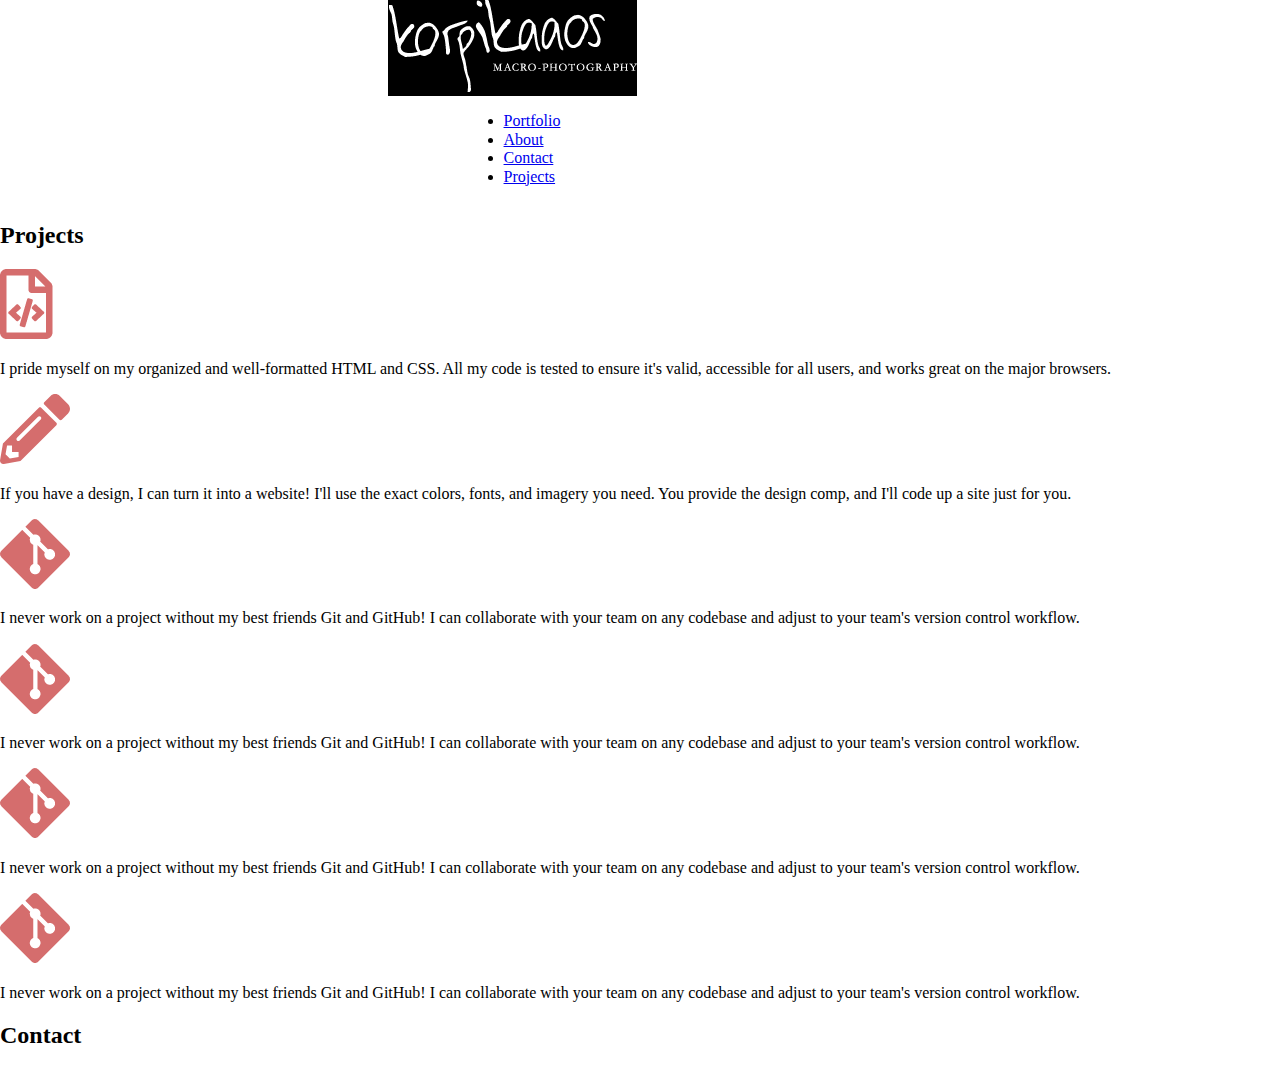
==== index.html @ b65f8bca "Prepared basic HTML, emptied CSS, Project ready to go" ====
<!DOCTYPE html>
<html lang="en">

<head>
    <meta charset="UTF-8">
    <title>Korpikaaos | Graphic Design</title>
    <link rel="stylesheet" href="css/normalize.css">
    <link rel="stylesheet" href="css/main.css">
    <link rel="preconnect" href="https://fonts.googleapis.com">
    <link rel="preconnect" href="https://fonts.gstatic.com" crossorigin>
    <link
        href="https://fonts.googleapis.com/css2?family=Lora:wght@400;600;700&family=Source+Sans+Pro:wght@400;600;700&display=swap"
        rel="stylesheet">
</head>

<body>
    <header>
        <div class="logo-wrapper">
            <a href="#"><img src="img/korpikaaos-logo.png" alt="Korpikaaos Logo"></a>
        </div>
        <div class="nav-wrapper">
            <nav>
                <ul>
                    <li><a href="#">Portfolio</a></li>
                    <li><a href="about">About</a></li>
                    <li><a href="contact">Contact</a></li>
                    <li><a href="projects/index.html">Projects</a></li>
                </ul>
            </nav>
        </div>
    </header>
    <main>
        <section class="section">
            <div class="container">
                <h2>Projects</h2>
                <div class="column">
                    <img src="img/html-icon.png" alt="html icon">
                    <p>I pride myself on my organized and well-formatted HTML and CSS. All my
                        code is tested to ensure it's valid, accessible for all users, and works great
                        on the major browsers.</p>
                </div>
                <div class="column">
                    <img src="img/pencil-icon.png" alt="pencil icon">
                    <p>If you have a design, I can turn it into a website! I'll use the exact colors,
                        fonts, and imagery you need. You provide the design comp, and I'll code up
                        a site just for you.</p>
                </div>
                <div class="column">
                    <img src="img/git-icon.png" alt="git icon">
                    <p>I never work on a project without my best friends Git and GitHub! I can
                        collaborate with your team on any codebase and adjust to your team's
                        version control workflow.</p>
                </div>
                <div class="column">
                    <img src="img/git-icon.png" alt="git icon">
                    <p>I never work on a project without my best friends Git and GitHub! I can
                        collaborate with your team on any codebase and adjust to your team's
                        version control workflow.</p>
                </div>
                <div class="column">
                    <img src="img/git-icon.png" alt="git icon">
                    <p>I never work on a project without my best friends Git and GitHub! I can
                        collaborate with your team on any codebase and adjust to your team's
                        version control workflow.</p>
                </div>
                <div class="column">
                    <img src="img/git-icon.png" alt="git icon">
                    <p>I never work on a project without my best friends Git and GitHub! I can
                        collaborate with your team on any codebase and adjust to your team's
                        version control workflow.</p>
                </div>


            </div>
        </section>

    </main>
    <footer id="contact">
        <div class="content-wrapper">

            <div class="contact-info">
                <h2>Contact</h2>
            </div>
        </div>
    </footer>
</body>

</html>
---- css/main.css ----
header {
    display: flex;
    flex-direction: column;
    justify-content: center;
    align-items: center;
    width: 80%;
}

.logo-wrapper {
    background-color: black;
}
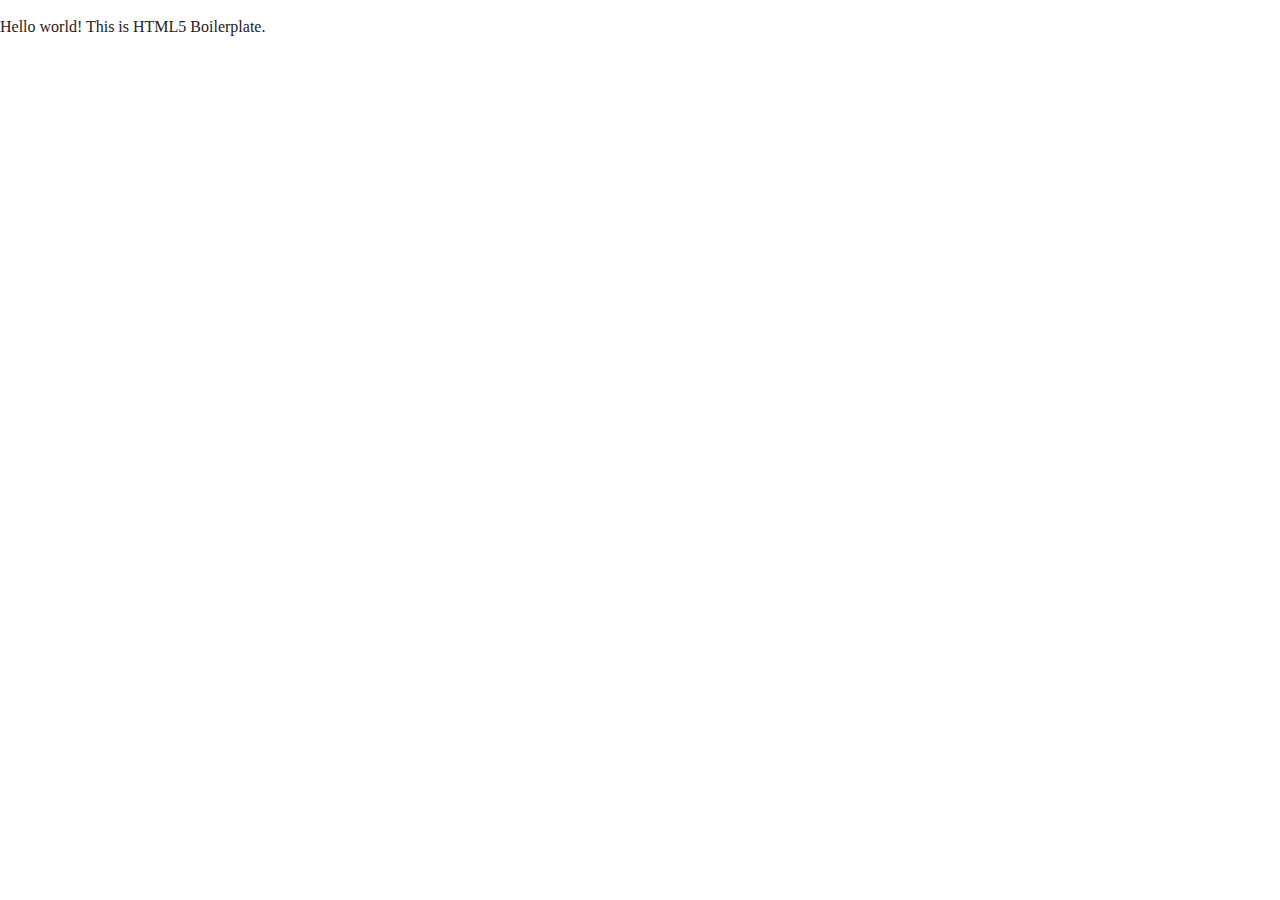
==== commit d8d89507: "Newstart" ====
--- a/index.html
+++ b/index.html
@@ -1,88 +1,41 @@
-<!DOCTYPE html>
-<html lang="en">
+<!doctype html>
+<html class="no-js" lang="">
 
 <head>
-    <meta charset="UTF-8">
-    <title>Korpikaaos | Graphic Design</title>
-    <link rel="stylesheet" href="css/normalize.css">
-    <link rel="stylesheet" href="css/main.css">
-    <link rel="preconnect" href="https://fonts.googleapis.com">
-    <link rel="preconnect" href="https://fonts.gstatic.com" crossorigin>
-    <link
-        href="https://fonts.googleapis.com/css2?family=Lora:wght@400;600;700&family=Source+Sans+Pro:wght@400;600;700&display=swap"
-        rel="stylesheet">
+  <meta charset="utf-8">
+  <title></title>
+  <meta name="description" content="">
+  <meta name="viewport" content="width=device-width, initial-scale=1">
+
+  <meta property="og:title" content="">
+  <meta property="og:type" content="">
+  <meta property="og:url" content="">
+  <meta property="og:image" content="">
+
+  <link rel="manifest" href="site.webmanifest">
+  <link rel="apple-touch-icon" href="icon.png">
+  <!-- Place favicon.ico in the root directory -->
+
+  <link rel="stylesheet" href="css/normalize.css">
+  <link rel="stylesheet" href="css/main.css">
+
+  <meta name="theme-color" content="#fafafa">
 </head>
 
 <body>
-    <header>
-        <div class="logo-wrapper">
-            <a href="#"><img src="img/korpikaaos-logo.png" alt="Korpikaaos Logo"></a>
-        </div>
-        <div class="nav-wrapper">
-            <nav>
-                <ul>
-                    <li><a href="#">Portfolio</a></li>
-                    <li><a href="about">About</a></li>
-                    <li><a href="contact">Contact</a></li>
-                    <li><a href="projects/index.html">Projects</a></li>
-                </ul>
-            </nav>
-        </div>
-    </header>
-    <main>
-        <section class="section">
-            <div class="container">
-                <h2>Projects</h2>
-                <div class="column">
-                    <img src="img/html-icon.png" alt="html icon">
-                    <p>I pride myself on my organized and well-formatted HTML and CSS. All my
-                        code is tested to ensure it's valid, accessible for all users, and works great
-                        on the major browsers.</p>
-                </div>
-                <div class="column">
-                    <img src="img/pencil-icon.png" alt="pencil icon">
-                    <p>If you have a design, I can turn it into a website! I'll use the exact colors,
-                        fonts, and imagery you need. You provide the design comp, and I'll code up
-                        a site just for you.</p>
-                </div>
-                <div class="column">
-                    <img src="img/git-icon.png" alt="git icon">
-                    <p>I never work on a project without my best friends Git and GitHub! I can
-                        collaborate with your team on any codebase and adjust to your team's
-                        version control workflow.</p>
-                </div>
-                <div class="column">
-                    <img src="img/git-icon.png" alt="git icon">
-                    <p>I never work on a project without my best friends Git and GitHub! I can
-                        collaborate with your team on any codebase and adjust to your team's
-                        version control workflow.</p>
-                </div>
-                <div class="column">
-                    <img src="img/git-icon.png" alt="git icon">
-                    <p>I never work on a project without my best friends Git and GitHub! I can
-                        collaborate with your team on any codebase and adjust to your team's
-                        version control workflow.</p>
-                </div>
-                <div class="column">
-                    <img src="img/git-icon.png" alt="git icon">
-                    <p>I never work on a project without my best friends Git and GitHub! I can
-                        collaborate with your team on any codebase and adjust to your team's
-                        version control workflow.</p>
-                </div>
 
+  <!-- Add your site or application content here -->
+  <p>Hello world! This is HTML5 Boilerplate.</p>
+  <script src="js/vendor/modernizr-3.11.2.min.js"></script>
+  <script src="js/plugins.js"></script>
+  <script src="js/main.js"></script>
 
-            </div>
-        </section>
-
-    </main>
-    <footer id="contact">
-        <div class="content-wrapper">
-
-            <div class="contact-info">
-                <h2>Contact</h2>
-            </div>
-        </div>
-    </footer>
+  <!-- Google Analytics: change UA-XXXXX-Y to be your site's ID. -->
+  <script>
+    window.ga = function () { ga.q.push(arguments) }; ga.q = []; ga.l = +new Date;
+    ga('create', 'UA-XXXXX-Y', 'auto'); ga('set', 'anonymizeIp', true); ga('set', 'transport', 'beacon'); ga('send', 'pageview')
+  </script>
+  <script src="https://www.google-analytics.com/analytics.js" async></script>
 </body>
 
-</html>+</html>
--- a/css/main.css
+++ b/css/main.css
@@ -1,11 +1,263 @@
-header {
-    display: flex;
-    flex-direction: column;
-    justify-content: center;
-    align-items: center;
-    width: 80%;
-}
-
-.logo-wrapper {
-    background-color: black;
-}+/*! HTML5 Boilerplate v8.0.0 | MIT License | https://html5boilerplate.com/ */
+
+/* main.css 2.1.0 | MIT License | https://github.com/h5bp/main.css#readme */
+/*
+ * What follows is the result of much research on cross-browser styling.
+ * Credit left inline and big thanks to Nicolas Gallagher, Jonathan Neal,
+ * Kroc Camen, and the H5BP dev community and team.
+ */
+
+/* ==========================================================================
+   Base styles: opinionated defaults
+   ========================================================================== */
+
+html {
+  color: #222;
+  font-size: 1em;
+  line-height: 1.4;
+}
+
+/*
+ * Remove text-shadow in selection highlight:
+ * https://twitter.com/miketaylr/status/12228805301
+ *
+ * Vendor-prefixed and regular ::selection selectors cannot be combined:
+ * https://stackoverflow.com/a/16982510/7133471
+ *
+ * Customize the background color to match your design.
+ */
+
+::-moz-selection {
+  background: #b3d4fc;
+  text-shadow: none;
+}
+
+::selection {
+  background: #b3d4fc;
+  text-shadow: none;
+}
+
+/*
+ * A better looking default horizontal rule
+ */
+
+hr {
+  display: block;
+  height: 1px;
+  border: 0;
+  border-top: 1px solid #ccc;
+  margin: 1em 0;
+  padding: 0;
+}
+
+/*
+ * Remove the gap between audio, canvas, iframes,
+ * images, videos and the bottom of their containers:
+ * https://github.com/h5bp/html5-boilerplate/issues/440
+ */
+
+audio,
+canvas,
+iframe,
+img,
+svg,
+video {
+  vertical-align: middle;
+}
+
+/*
+ * Remove default fieldset styles.
+ */
+
+fieldset {
+  border: 0;
+  margin: 0;
+  padding: 0;
+}
+
+/*
+ * Allow only vertical resizing of textareas.
+ */
+
+textarea {
+  resize: vertical;
+}
+
+/* ==========================================================================
+   Author's custom styles
+   ========================================================================== */
+
+/* ==========================================================================
+   Helper classes
+   ========================================================================== */
+
+/*
+ * Hide visually and from screen readers
+ */
+
+.hidden,
+[hidden] {
+  display: none !important;
+}
+
+/*
+ * Hide only visually, but have it available for screen readers:
+ * https://snook.ca/archives/html_and_css/hiding-content-for-accessibility
+ *
+ * 1. For long content, line feeds are not interpreted as spaces and small width
+ *    causes content to wrap 1 word per line:
+ *    https://medium.com/@jessebeach/beware-smushed-off-screen-accessible-text-5952a4c2cbfe
+ */
+
+.sr-only {
+  border: 0;
+  clip: rect(0, 0, 0, 0);
+  height: 1px;
+  margin: -1px;
+  overflow: hidden;
+  padding: 0;
+  position: absolute;
+  white-space: nowrap;
+  width: 1px;
+  /* 1 */
+}
+
+/*
+ * Extends the .sr-only class to allow the element
+ * to be focusable when navigated to via the keyboard:
+ * https://www.drupal.org/node/897638
+ */
+
+.sr-only.focusable:active,
+.sr-only.focusable:focus {
+  clip: auto;
+  height: auto;
+  margin: 0;
+  overflow: visible;
+  position: static;
+  white-space: inherit;
+  width: auto;
+}
+
+/*
+ * Hide visually and from screen readers, but maintain layout
+ */
+
+.invisible {
+  visibility: hidden;
+}
+
+/*
+ * Clearfix: contain floats
+ *
+ * For modern browsers
+ * 1. The space content is one way to avoid an Opera bug when the
+ *    `contenteditable` attribute is included anywhere else in the document.
+ *    Otherwise it causes space to appear at the top and bottom of elements
+ *    that receive the `clearfix` class.
+ * 2. The use of `table` rather than `block` is only necessary if using
+ *    `:before` to contain the top-margins of child elements.
+ */
+
+.clearfix::before,
+.clearfix::after {
+  content: " ";
+  display: table;
+}
+
+.clearfix::after {
+  clear: both;
+}
+
+/* ==========================================================================
+   EXAMPLE Media Queries for Responsive Design.
+   These examples override the primary ('mobile first') styles.
+   Modify as content requires.
+   ========================================================================== */
+
+@media only screen and (min-width: 35em) {
+  /* Style adjustments for viewports that meet the condition */
+}
+
+@media print,
+  (-webkit-min-device-pixel-ratio: 1.25),
+  (min-resolution: 1.25dppx),
+  (min-resolution: 120dpi) {
+  /* Style adjustments for high resolution devices */
+}
+
+/* ==========================================================================
+   Print styles.
+   Inlined to avoid the additional HTTP request:
+   https://www.phpied.com/delay-loading-your-print-css/
+   ========================================================================== */
+
+@media print {
+  *,
+  *::before,
+  *::after {
+    background: #fff !important;
+    color: #000 !important;
+    /* Black prints faster */
+    box-shadow: none !important;
+    text-shadow: none !important;
+  }
+
+  a,
+  a:visited {
+    text-decoration: underline;
+  }
+
+  a[href]::after {
+    content: " (" attr(href) ")";
+  }
+
+  abbr[title]::after {
+    content: " (" attr(title) ")";
+  }
+
+  /*
+   * Don't show links that are fragment identifiers,
+   * or use the `javascript:` pseudo protocol
+   */
+  a[href^="#"]::after,
+  a[href^="javascript:"]::after {
+    content: "";
+  }
+
+  pre {
+    white-space: pre-wrap !important;
+  }
+
+  pre,
+  blockquote {
+    border: 1px solid #999;
+    page-break-inside: avoid;
+  }
+
+  /*
+   * Printing Tables:
+   * https://web.archive.org/web/20180815150934/http://css-discuss.incutio.com/wiki/Printing_Tables
+   */
+  thead {
+    display: table-header-group;
+  }
+
+  tr,
+  img {
+    page-break-inside: avoid;
+  }
+
+  p,
+  h2,
+  h3 {
+    orphans: 3;
+    widows: 3;
+  }
+
+  h2,
+  h3 {
+    page-break-after: avoid;
+  }
+}
+
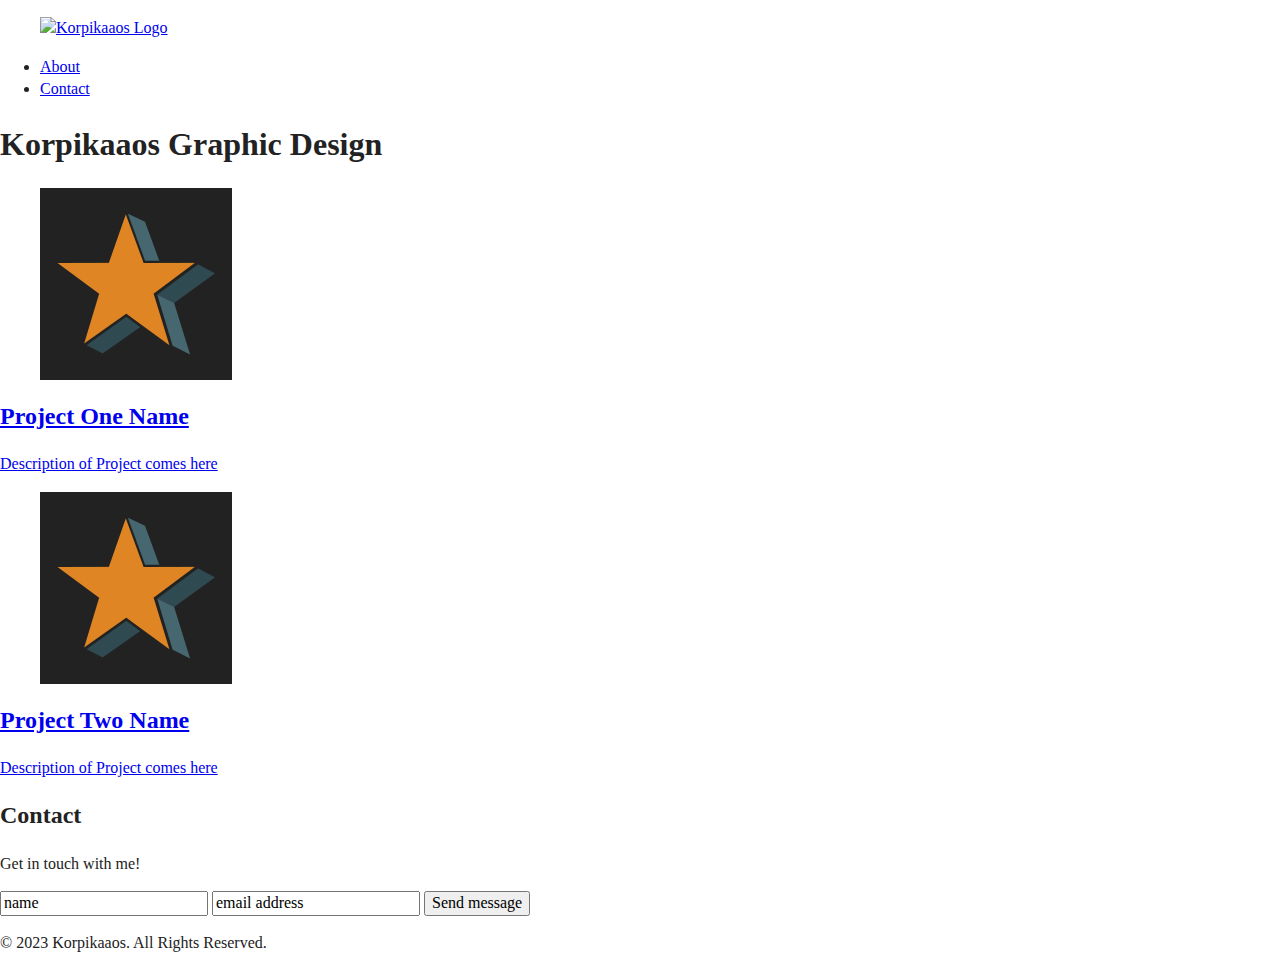
==== commit 0156b63a: "HTML for About and 1st Project Pages, eliminated Projects from NavBar" ====
--- a/index.html
+++ b/index.html
@@ -3,7 +3,7 @@
 
 <head>
   <meta charset="utf-8">
-  <title></title>
+  <title>Home | Korpikaaos Graphic Design</title>
   <meta name="description" content="">
   <meta name="viewport" content="width=device-width, initial-scale=1">
 
@@ -25,7 +25,71 @@
 <body>
 
   <!-- Add your site or application content here -->
-  <p>Hello world! This is HTML5 Boilerplate.</p>
+
+  <header>
+    <div class="container">
+      <figure>
+        <a href="#"><img src="" alt="Korpikaaos Logo"></a>
+      </figure>
+      <nav>
+        <ul>
+          <li><a href="about/index.html">About</a></li>
+          <li><a href="#contact">Contact</a></li>
+        </ul>
+      </nav>
+    </div>
+  </header>
+
+  <main>
+    <section class="section">
+      <div class="container">
+        <!-- Invisible Header H1 -->
+        <h1>Korpikaaos Graphic Design</h1>
+        <!-- Project 1 -->
+        <a href="pj-name1/index.html">
+          <div class="project" id="pj-one">
+            <figure>
+              <img src="icon.png" alt="Project One Image">
+            </figure>
+            <div class="project-description">
+              <h2>Project One Name</h2>
+              <p>Description of Project comes here</p>
+            </div>
+          </div>
+        </a>
+
+        <!-- Project 2 -->
+        <a href="pj-name2/index.html">
+          <div class="project" id="pj-two">
+            <figure>
+              <img src="icon.png" alt="Project Two Image">
+            </figure>
+            <div class="project-description">
+              <h2>Project Two Name</h2>
+              <p>Description of Project comes here</p>
+            </div>
+          </div>
+        </a>
+      </div>
+
+    </section>
+  </main>
+
+  <footer>
+    <div class="container">
+      <h2 id="contact">Contact</h2>
+      <p>Get in touch with me!</p>
+      <div class="contact-form">
+        <input type="text" name="name" value="name">
+        <input type="text" name="name" value="email address">
+        <input type="button" value="Send message">
+      </div>
+      <div class="copyright">
+        <p>© 2023 Korpikaaos. All Rights Reserved.</p>
+      </div>
+    </div>
+  </footer>
+
   <script src="js/vendor/modernizr-3.11.2.min.js"></script>
   <script src="js/plugins.js"></script>
   <script src="js/main.js"></script>
@@ -38,4 +102,4 @@
   <script src="https://www.google-analytics.com/analytics.js" async></script>
 </body>
 
-</html>
+</html>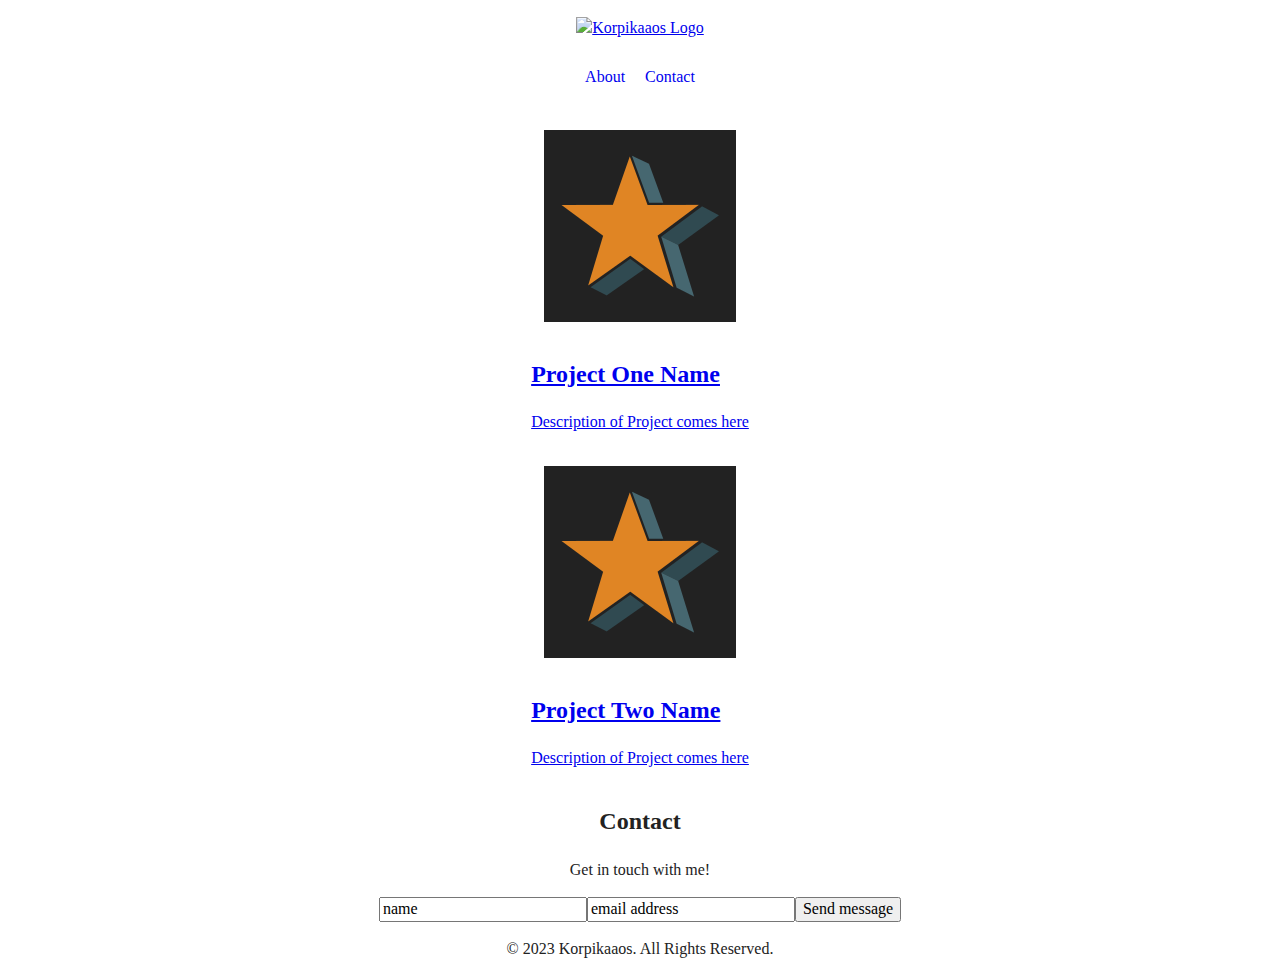
==== commit 34f5e58f: "Basic layout ready" ====
--- a/index.html
+++ b/index.html
@@ -43,8 +43,9 @@
   <main>
     <section class="section">
       <div class="container">
-        <!-- Invisible Header H1 -->
-        <h1>Korpikaaos Graphic Design</h1>
+        <!-- Invisible Header H1 
+        <h1>Korpikaaos Graphic Design</h1> -->
+
         <!-- Project 1 -->
         <a href="pj-name1/index.html">
           <div class="project" id="pj-one">
@@ -77,12 +78,18 @@
 
   <footer>
     <div class="container">
-      <h2 id="contact">Contact</h2>
-      <p>Get in touch with me!</p>
+      <div class="contact-text">
+        <h2 id="contact">Contact</h2>
+        <p>Get in touch with me!</p>
+      </div>
       <div class="contact-form">
-        <input type="text" name="name" value="name">
-        <input type="text" name="name" value="email address">
-        <input type="button" value="Send message">
+        <div class="input">
+          <input type="text" name="name" value="name">
+          <input type="text" name="name" value="email address">
+        </div>
+        <div class="send-button">
+          <input type="button" value="Send message">
+        </div>
       </div>
       <div class="copyright">
         <p>© 2023 Korpikaaos. All Rights Reserved.</p>
--- a/css/main.css
+++ b/css/main.css
@@ -86,6 +86,128 @@
 /* ==========================================================================
    Author's custom styles
    ========================================================================== */
+
+
+/* ===================== MOBILE STYLES ===================== */
+
+/* ------------------ BASE HEADER, FOOTER STYLES ------------------ */
+header,
+footer {
+  display: flex;
+  justify-content: center;
+  align-items: center;
+  flex-flow: row wrap;
+}
+
+/* ------------------ BASE SECTION, CONTAINER STYLES ------------------*/
+.section {
+  max-width: 100%;
+  padding: 0;
+  display: flex;
+  justify-content: center;
+  align-items: center;
+}
+.container {
+  max-width: 1200px;
+  padding: 0;
+}
+
+/* ------------------ HEADER ------------------*/
+header {
+
+}
+
+header figure {
+
+}
+
+header nav ul {
+  display: flex;
+  justify-content: center;
+  align-items: center;
+  padding: 0;
+}
+
+header nav ul li {
+  list-style: none;
+  padding: 10px;
+}
+
+header nav ul li a {
+  text-decoration: none;
+}
+
+/* ------------------ FOOTER ------------------*/
+footer {
+
+}
+
+footer h2 {
+  text-align: center;
+}
+
+footer p {
+  text-align: center;
+}
+
+footer h2 #contact {
+
+}
+
+footer .contact-text {
+  
+}
+
+footer .contact-form {
+  display: flex;
+  justify-content: center;
+  align-items: center;
+  flex-flow: row wrap;
+}
+
+footer .input {
+  display: flex;
+  justify-content: center;
+  align-items: center;
+  flex-flow: row wrap;
+}
+
+footer .send-button {
+
+}
+
+footer .copyright {
+
+}
+
+/* ------------------ MAIN SECTION ------------------*/
+main {
+
+}
+
+main .project {
+  display: flex;
+  justify-content: center;
+  align-items: center;
+  flex-flow: column wrap;
+}
+
+main figure {
+
+}
+
+main .project-description {
+
+}
+
+main #pj-one {
+
+}
+
+main #pj-two {
+
+}
+
 
 /* ==========================================================================
    Helper classes
@@ -180,9 +302,9 @@
 }
 
 @media print,
-  (-webkit-min-device-pixel-ratio: 1.25),
-  (min-resolution: 1.25dppx),
-  (min-resolution: 120dpi) {
+(-webkit-min-device-pixel-ratio: 1.25),
+(min-resolution: 1.25dppx),
+(min-resolution: 120dpi) {
   /* Style adjustments for high resolution devices */
 }
 
@@ -193,6 +315,7 @@
    ========================================================================== */
 
 @media print {
+
   *,
   *::before,
   *::after {
@@ -259,5 +382,4 @@
   h3 {
     page-break-after: avoid;
   }
-}
-
+}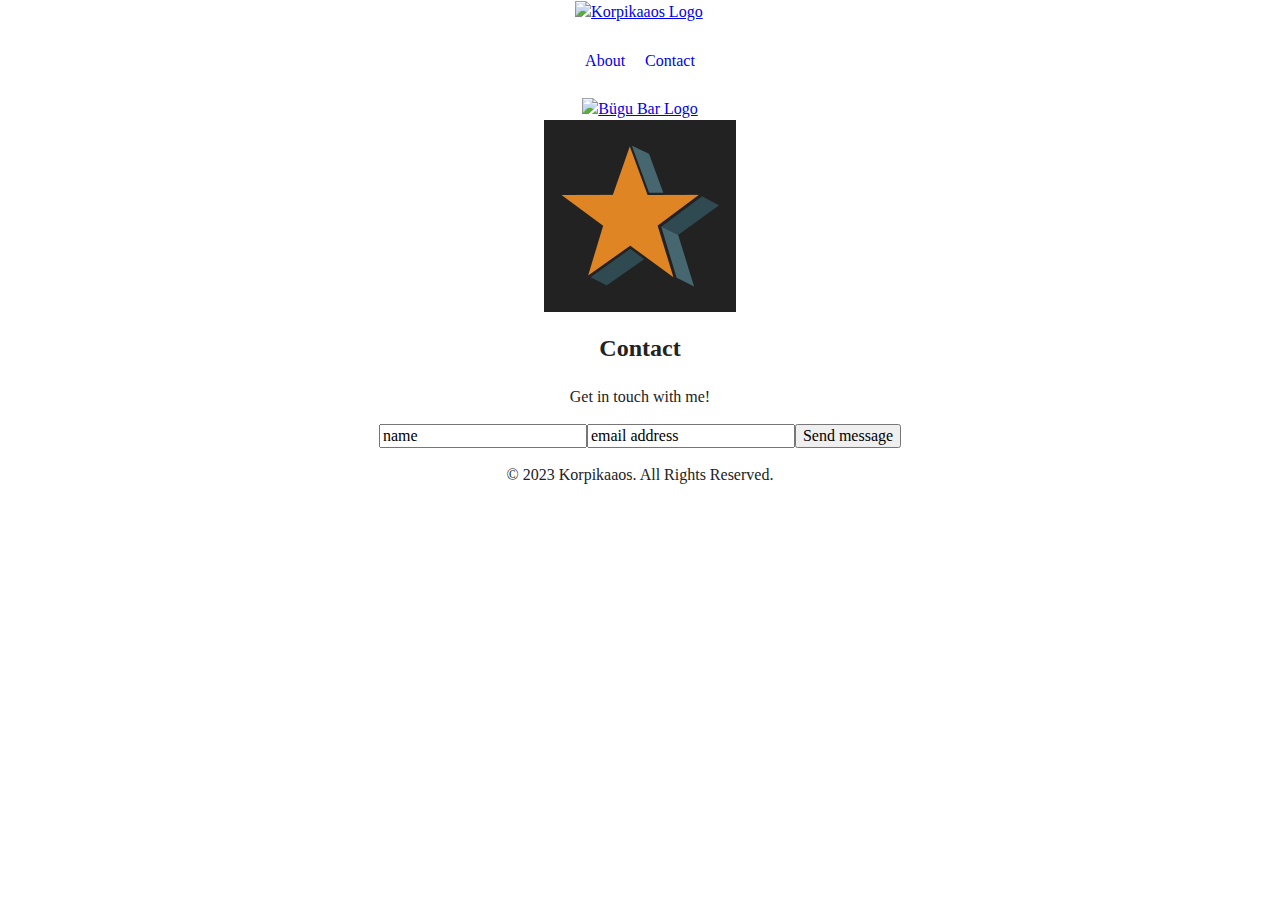
==== commit d79314f8: "Modified homepage" ====
--- a/index.html
+++ b/index.html
@@ -28,9 +28,7 @@
 
   <header>
     <div class="container">
-      <figure>
-        <a href="#"><img src="" alt="Korpikaaos Logo"></a>
-      </figure>
+      <a href="#"><img src="img/KK_wide.png" alt="Korpikaaos Logo"></a>
       <nav>
         <ul>
           <li><a href="about/index.html">About</a></li>
@@ -49,26 +47,14 @@
         <!-- Project 1 -->
         <a href="pj-name1/index.html">
           <div class="project" id="pj-one">
-            <figure>
-              <img src="icon.png" alt="Project One Image">
-            </figure>
-            <div class="project-description">
-              <h2>Project One Name</h2>
-              <p>Description of Project comes here</p>
-            </div>
+            <img src="img/bügubar-logo.jpg" alt="Bügu Bar Logo">
           </div>
         </a>
 
         <!-- Project 2 -->
         <a href="pj-name2/index.html">
           <div class="project" id="pj-two">
-            <figure>
-              <img src="icon.png" alt="Project Two Image">
-            </figure>
-            <div class="project-description">
-              <h2>Project Two Name</h2>
-              <p>Description of Project comes here</p>
-            </div>
+            <img src="icon.png" alt="Project Two Image">
           </div>
         </a>
       </div>
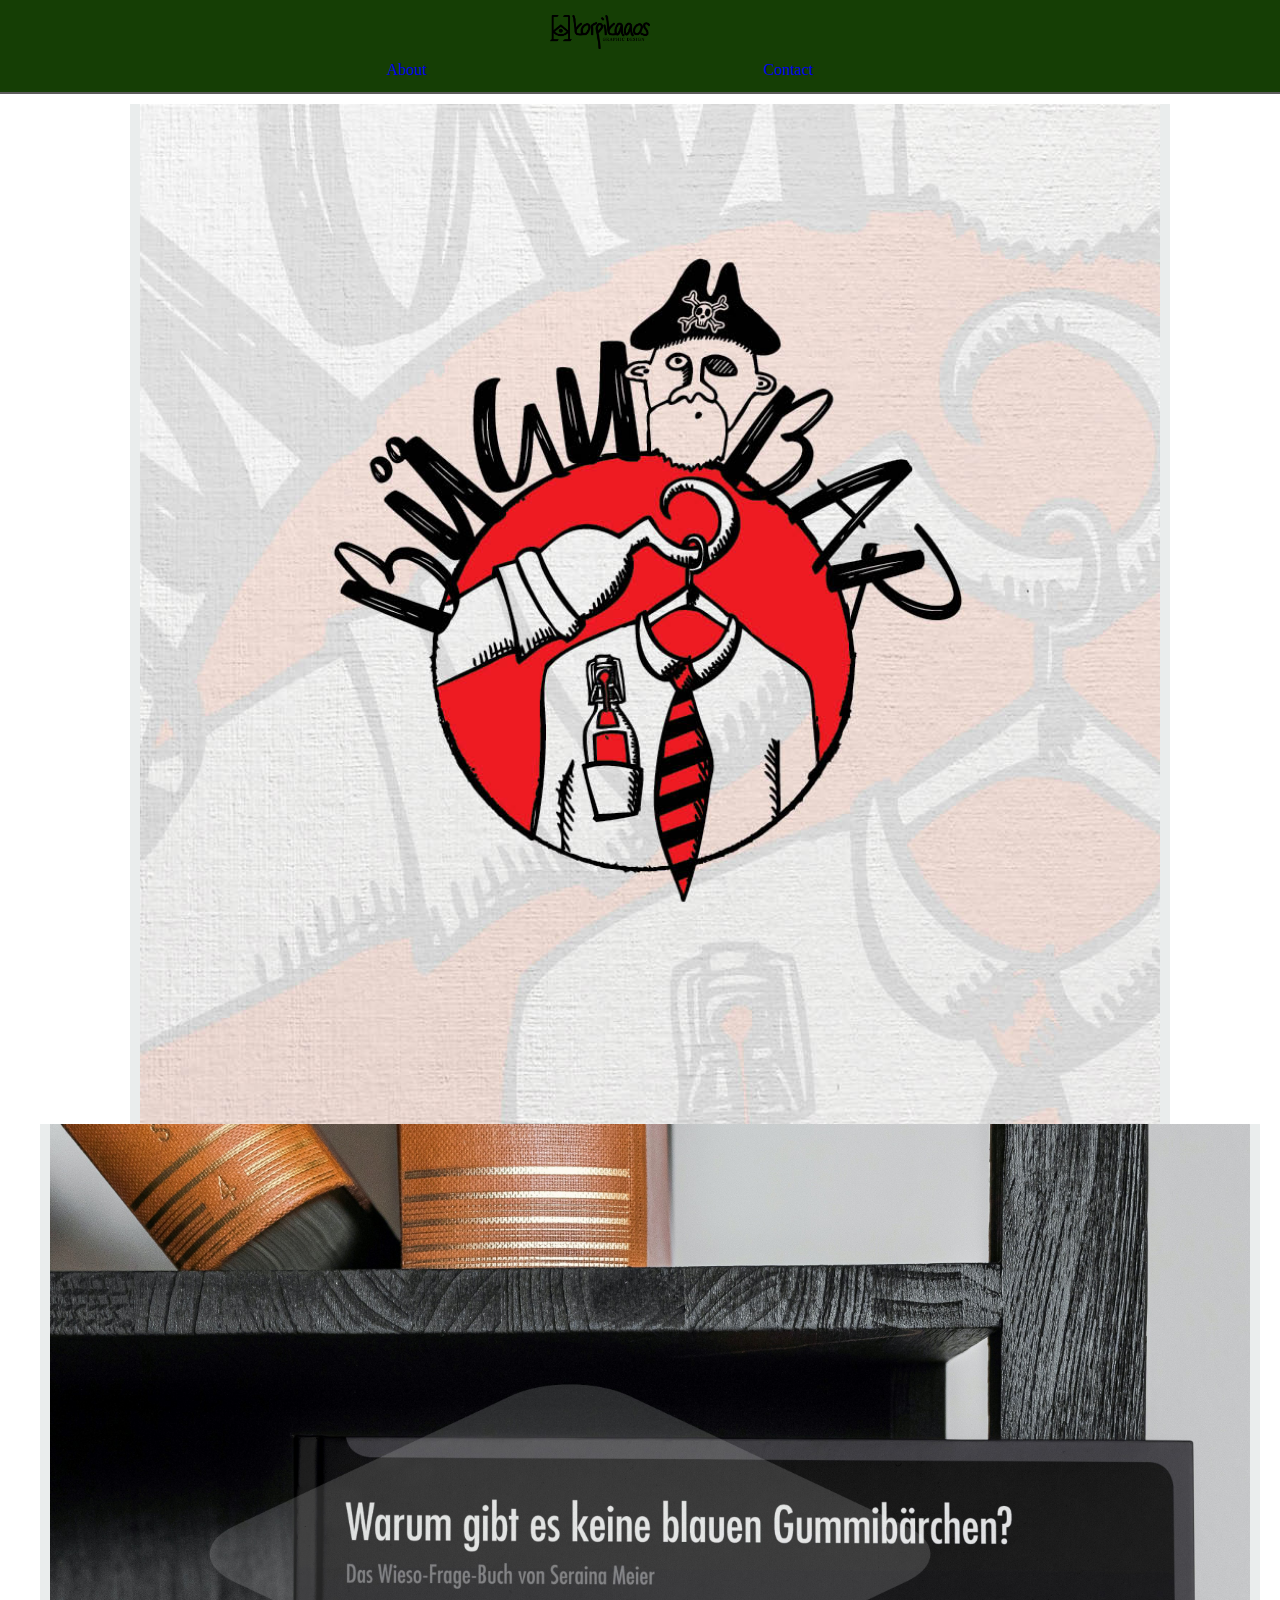
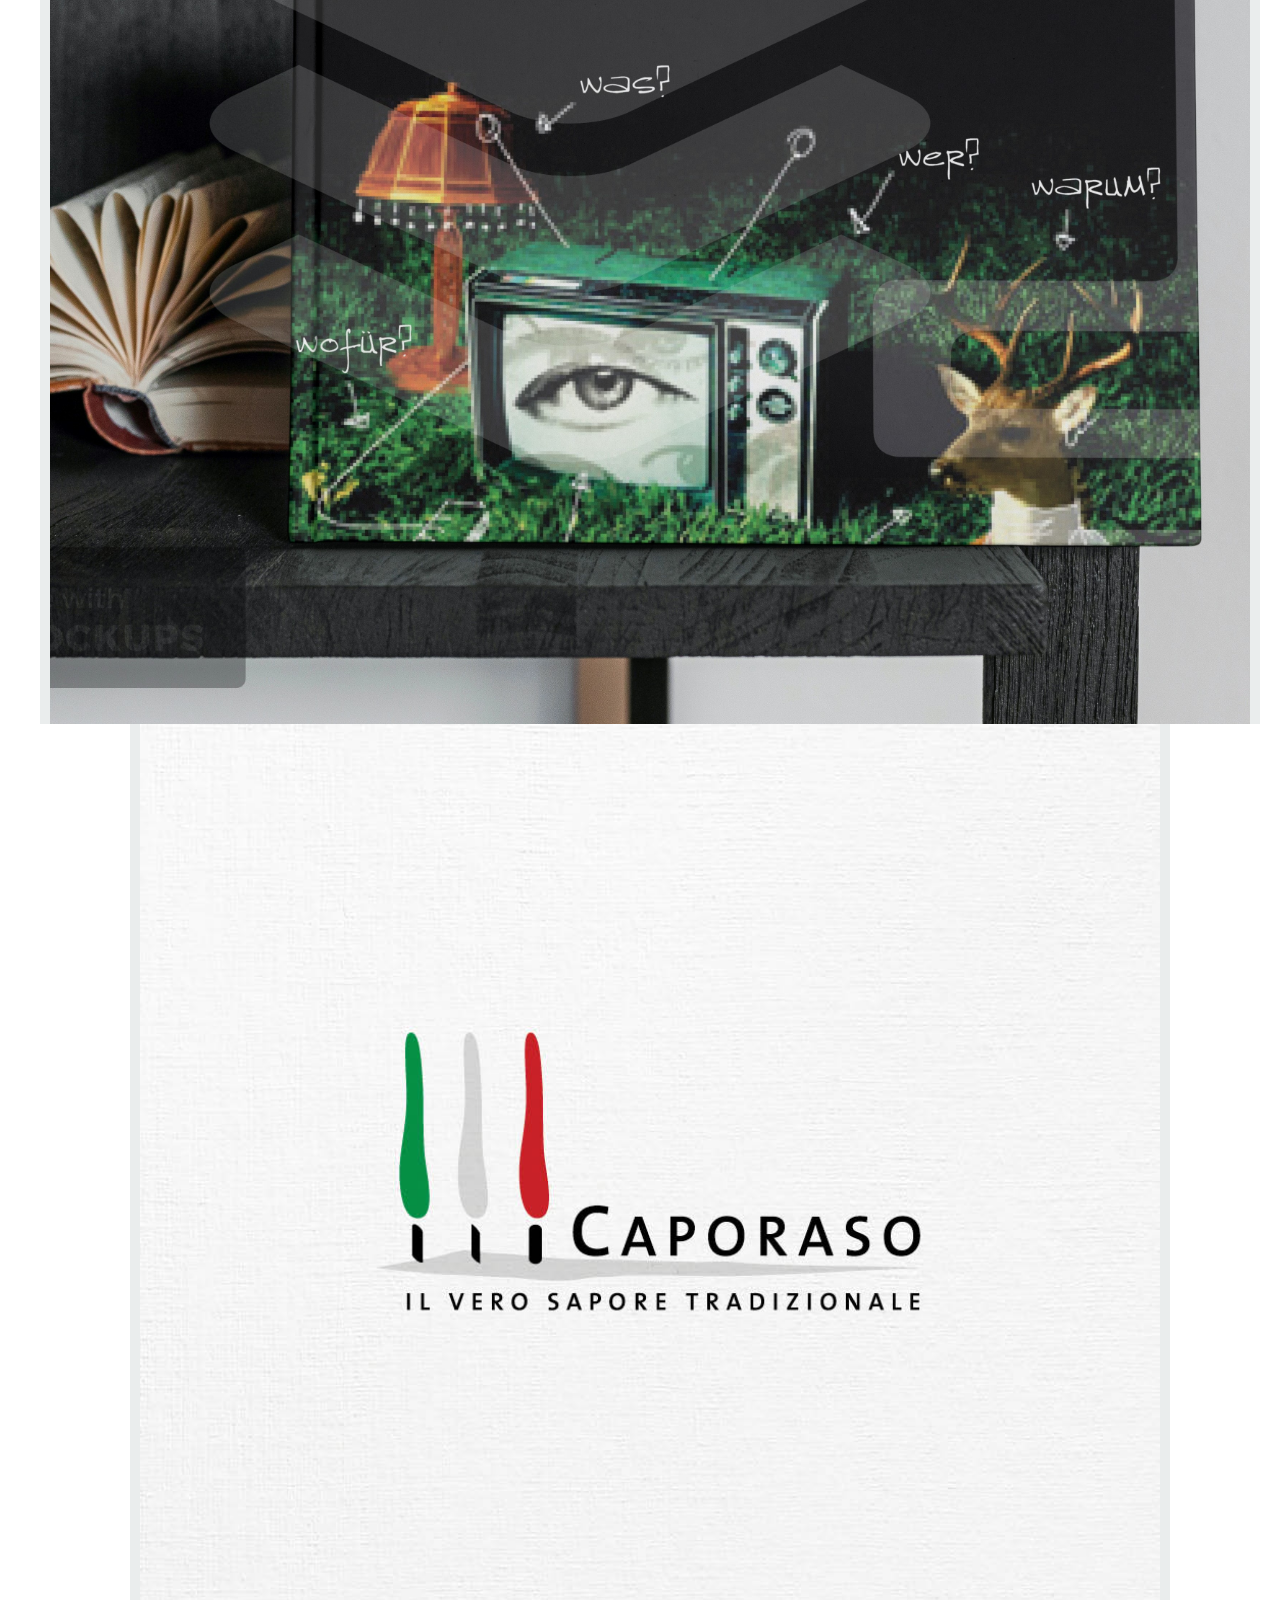
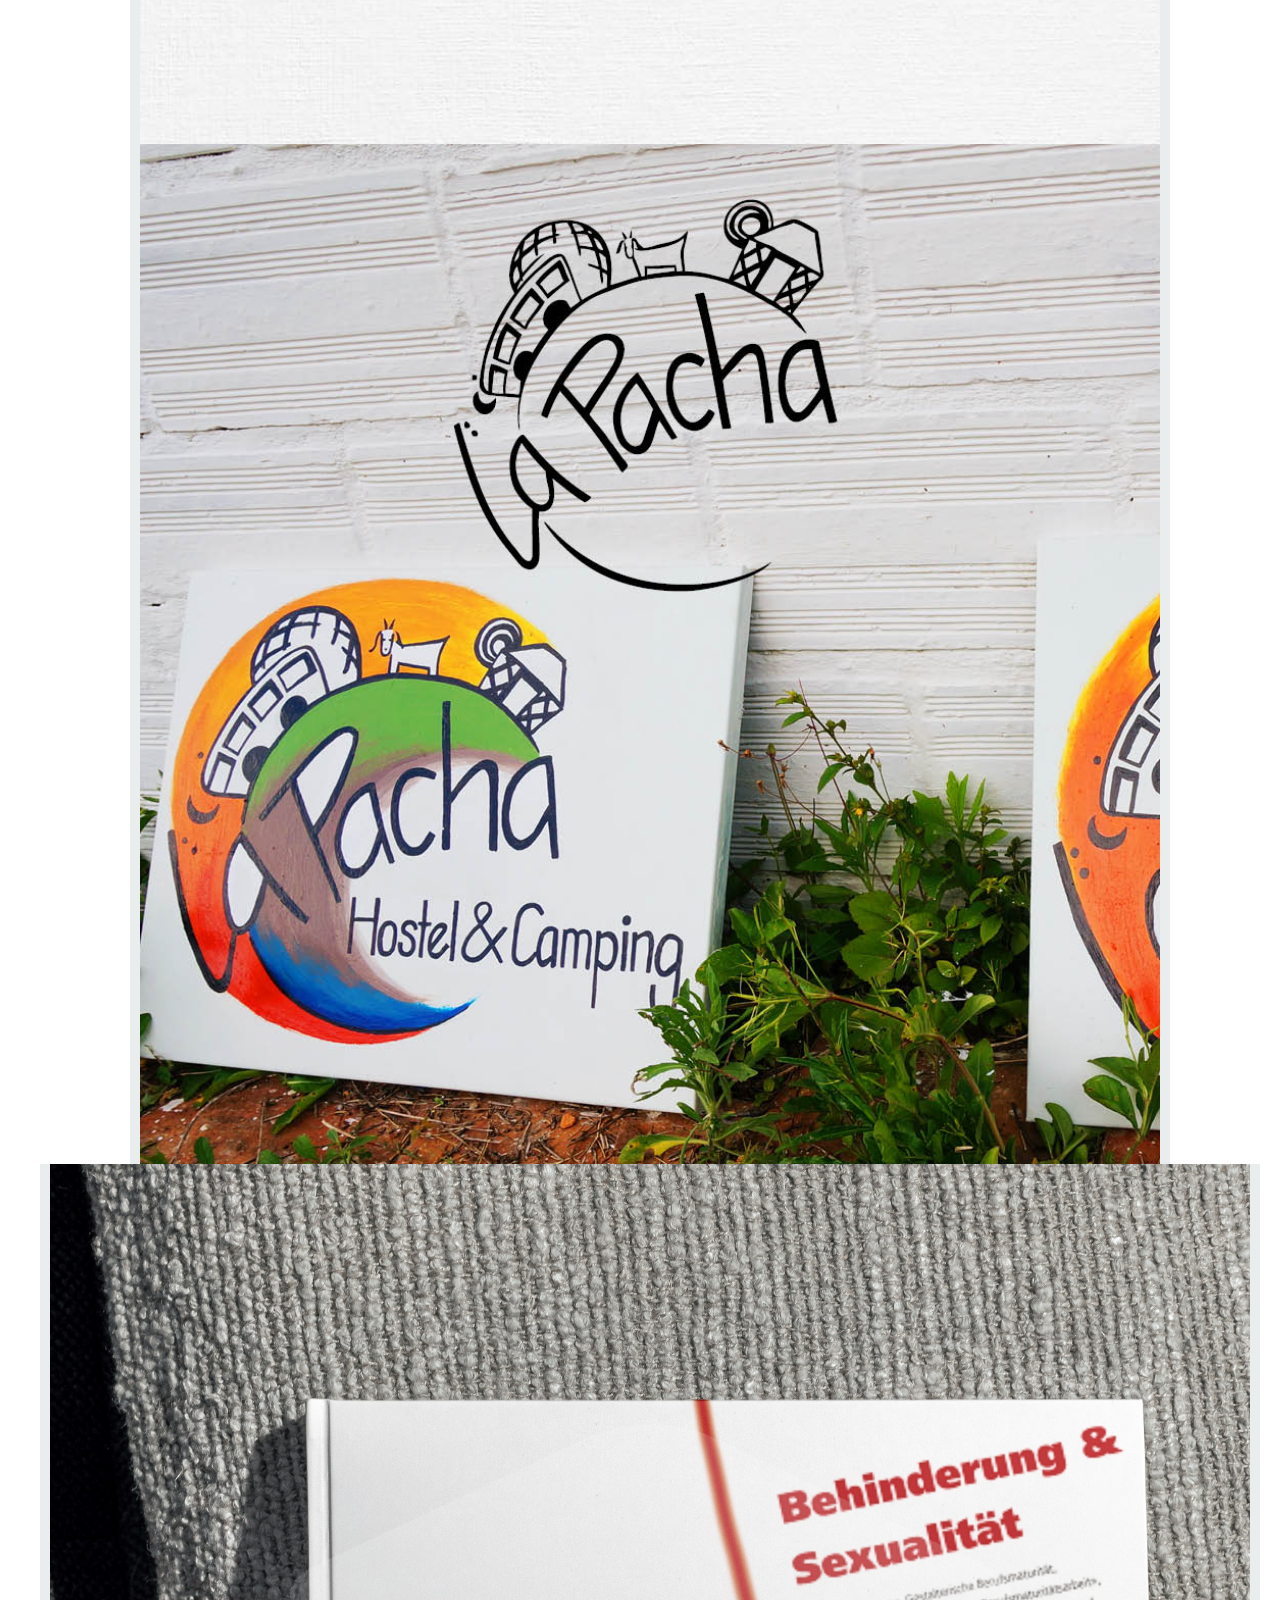
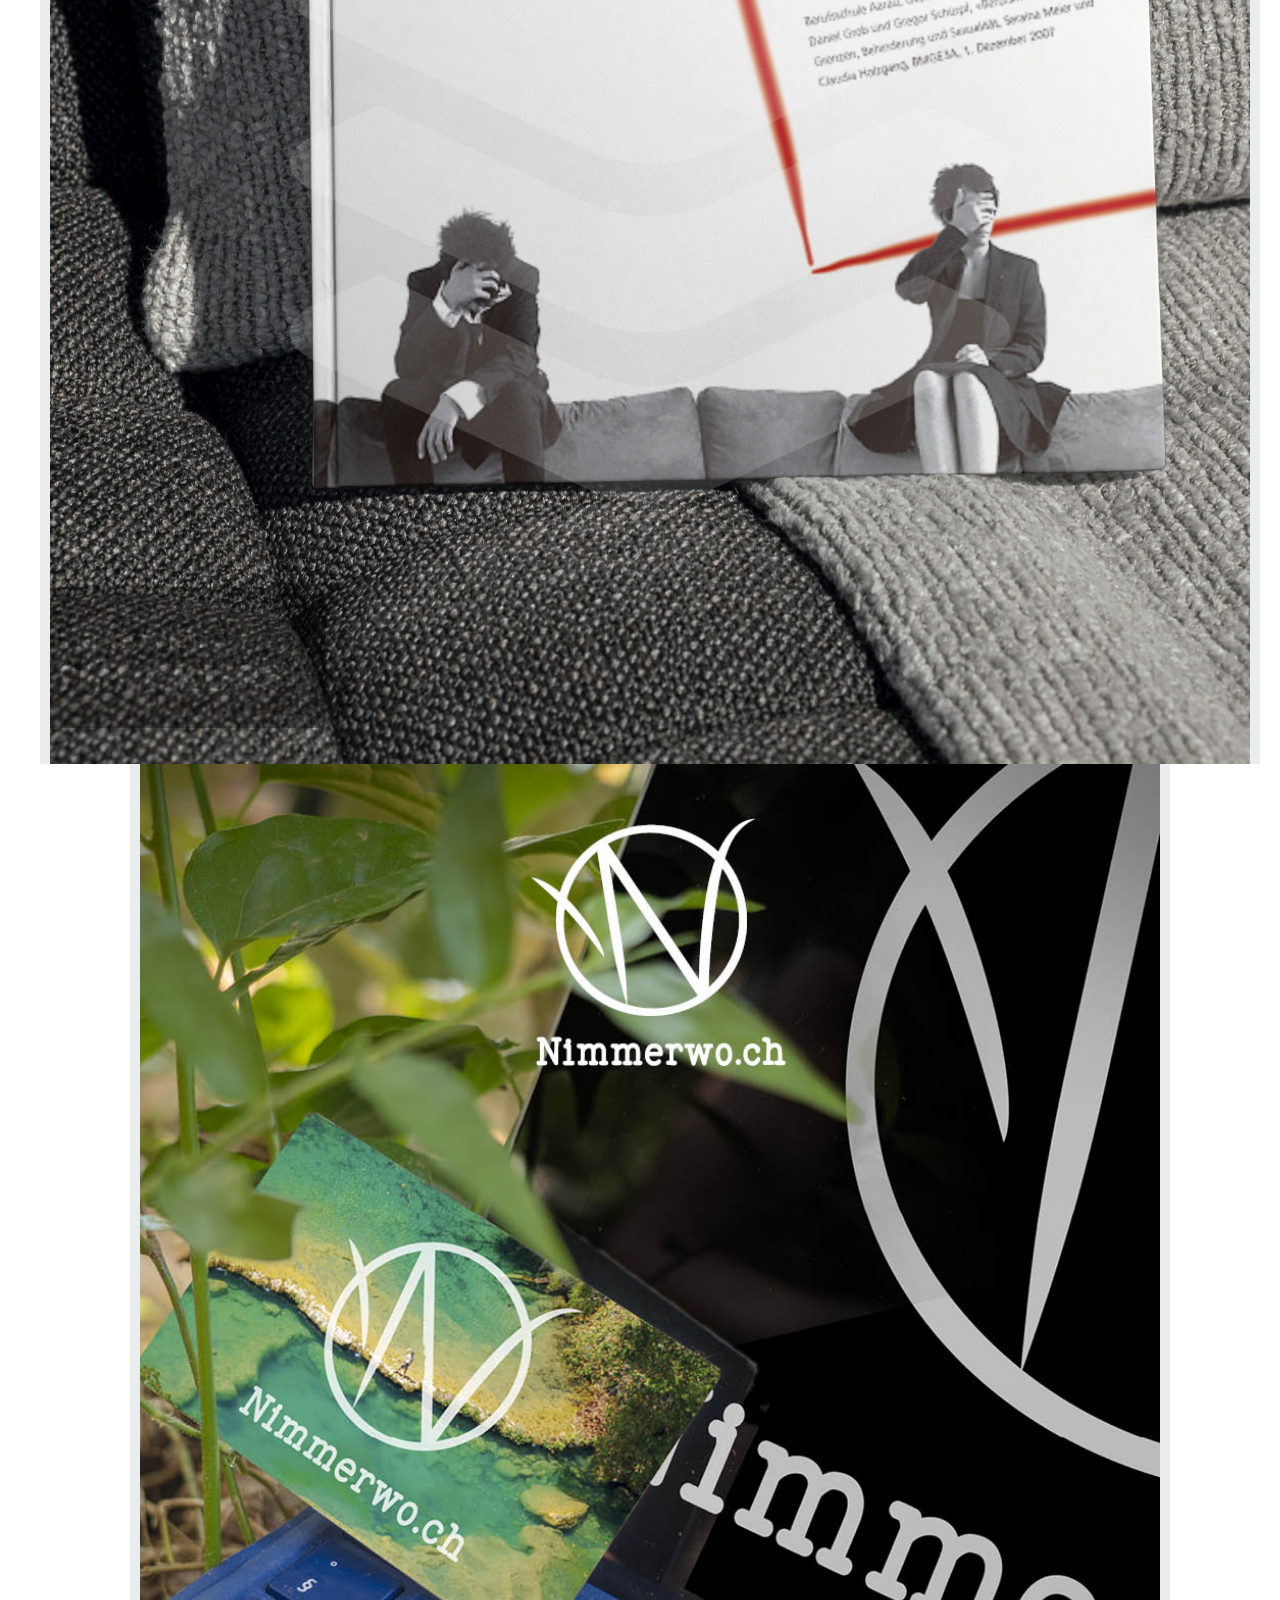
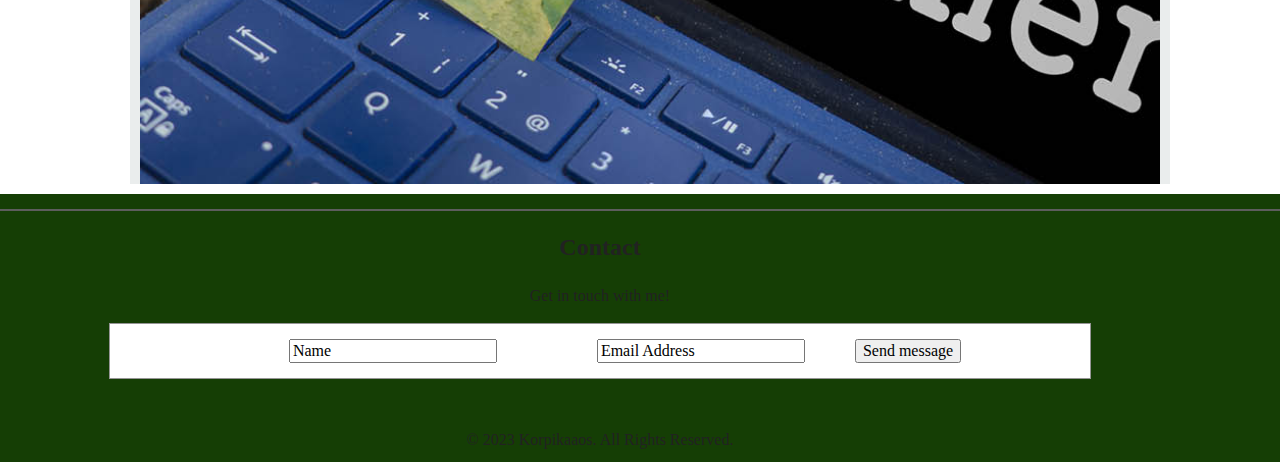
==== commit c9f6ef1c: "Added some styles to CSS, worked on index files" ====
--- a/index.html
+++ b/index.html
@@ -36,6 +36,7 @@
         </ul>
       </nav>
     </div>
+    <div class="divider"></div>
   </header>
 
   <main>
@@ -54,7 +55,35 @@
         <!-- Project 2 -->
         <a href="pj-name2/index.html">
           <div class="project" id="pj-two">
-            <img src="icon.png" alt="Project Two Image">
+            <img src="img/gummibaer.jpg" alt="Gummibärchen Buch">
+          </div>
+        </a>
+
+        <!-- Project 3 -->
+        <a href="pj-name3/index.html">
+          <div class="project" id="pj-three">
+            <img src="img/caporaso-logo.jpg" alt="Caporaso Logo">
+          </div>
+        </a>
+
+        <!-- Project 4 -->
+        <a href="pj-name4/index.html">
+          <div class="project" id="pj-four">
+            <img src="img/lapacha.jpg" alt="La Pacha Logo Design">
+          </div>
+        </a>
+
+        <!-- Project 5 -->
+        <a href="pj-name5/index.html">
+          <div class="project" id="pj-five">
+            <img src="img/book-design.jpg" alt="Book Design Behinderung und Sexualität">
+          </div>
+        </a>
+
+        <!-- Project 6 -->
+        <a href="pj-name6/index.html">
+          <div class="project" id="pj-six">
+            <img src="img/nimmerwo.jpg" alt="Nimmerwo Logo Design">
           </div>
         </a>
       </div>
@@ -63,6 +92,7 @@
   </main>
 
   <footer>
+    <div class="divider"></div>
     <div class="container">
       <div class="contact-text">
         <h2 id="contact">Contact</h2>
@@ -70,8 +100,8 @@
       </div>
       <div class="contact-form">
         <div class="input">
-          <input type="text" name="name" value="name">
-          <input type="text" name="name" value="email address">
+          <input type="text" name="name" value="Name">
+          <input type="text" name="name" value="Email Address">
         </div>
         <div class="send-button">
           <input type="button" value="Send message">
--- a/css/main.css
+++ b/css/main.css
@@ -93,39 +93,53 @@
 /* ------------------ BASE HEADER, FOOTER STYLES ------------------ */
 header,
 footer {
-  display: flex;
-  justify-content: center;
-  align-items: center;
-  flex-flow: row wrap;
+  padding-top: 15px;
+}
+
+.divider {
+  height: 2px;
+  width: 100%;
+  background-color: #5d5d5d;
 }
 
 /* ------------------ BASE SECTION, CONTAINER STYLES ------------------*/
 .section {
   max-width: 100%;
   padding: 0;
-  display: flex;
-  justify-content: center;
-  align-items: center;
-}
+  margin: 10px 0;
+  display: flex;
+  justify-content: center;
+  align-items: center;
+}
+
 .container {
   max-width: 1200px;
   padding: 0;
+  display: flex;
+  justify-content: center;
+  align-items: center;
+  flex-flow: column wrap;
 }
 
 /* ------------------ HEADER ------------------*/
 header {
-
-}
-
-header figure {
-
+  background-color: rgb(21, 62, 5);
+}
+
+header img {
+  max-width: 100px;
+}
+
+header nav {
+  width: 90%;
 }
 
 header nav ul {
   display: flex;
-  justify-content: center;
-  align-items: center;
-  padding: 0;
+  justify-content: space-evenly;
+  align-items: center;
+  padding: 0;
+  margin: 0;
 }
 
 header nav ul li {
@@ -135,11 +149,13 @@
 
 header nav ul li a {
   text-decoration: none;
+  display: flex;
+  justify-content: center;
 }
 
 /* ------------------ FOOTER ------------------*/
 footer {
-
+  background-color: rgb(21, 62, 5);
 }
 
 footer h2 {
@@ -150,63 +166,60 @@
   text-align: center;
 }
 
-footer h2 #contact {
-
-}
-
-footer .contact-text {
-  
-}
+footer h2 #contact {}
+
+footer .contact-text {}
 
 footer .contact-form {
   display: flex;
   justify-content: center;
   align-items: center;
   flex-flow: row wrap;
+  width: 80%;
+  padding: 10px;
+  border: #0000006a solid 1px;
+  background-color: #ffffff;
 }
 
 footer .input {
+  padding: 10px o;
   display: flex;
   justify-content: center;
   align-items: center;
   flex-flow: row wrap;
 }
 
-footer .send-button {
-
-}
-
-footer .copyright {
-
+footer .input input {
+  margin: 5px 50px;
+}
+
+footer .send-button {}
+
+footer .copyright p {
+  margin: 50px 0 10px 0;
 }
 
 /* ------------------ MAIN SECTION ------------------*/
-main {
-
-}
-
 main .project {
   display: flex;
   justify-content: center;
   align-items: center;
   flex-flow: column wrap;
-}
-
-main figure {
-
-}
-
-main .project-description {
-
-}
-
-main #pj-one {
-
-}
-
-main #pj-two {
-
-}
+  width: 100%;
+  padding: 0 10px;
+  background-color: rgba(144, 162, 162, 0.187);
+  overflow: hidden;
+}
+
+main img {
+  width: 100%;
+}
+
+main .project-description {}
+
+main #pj-one {}
+
+main #pj-two {}
 
 
 /* ==========================================================================
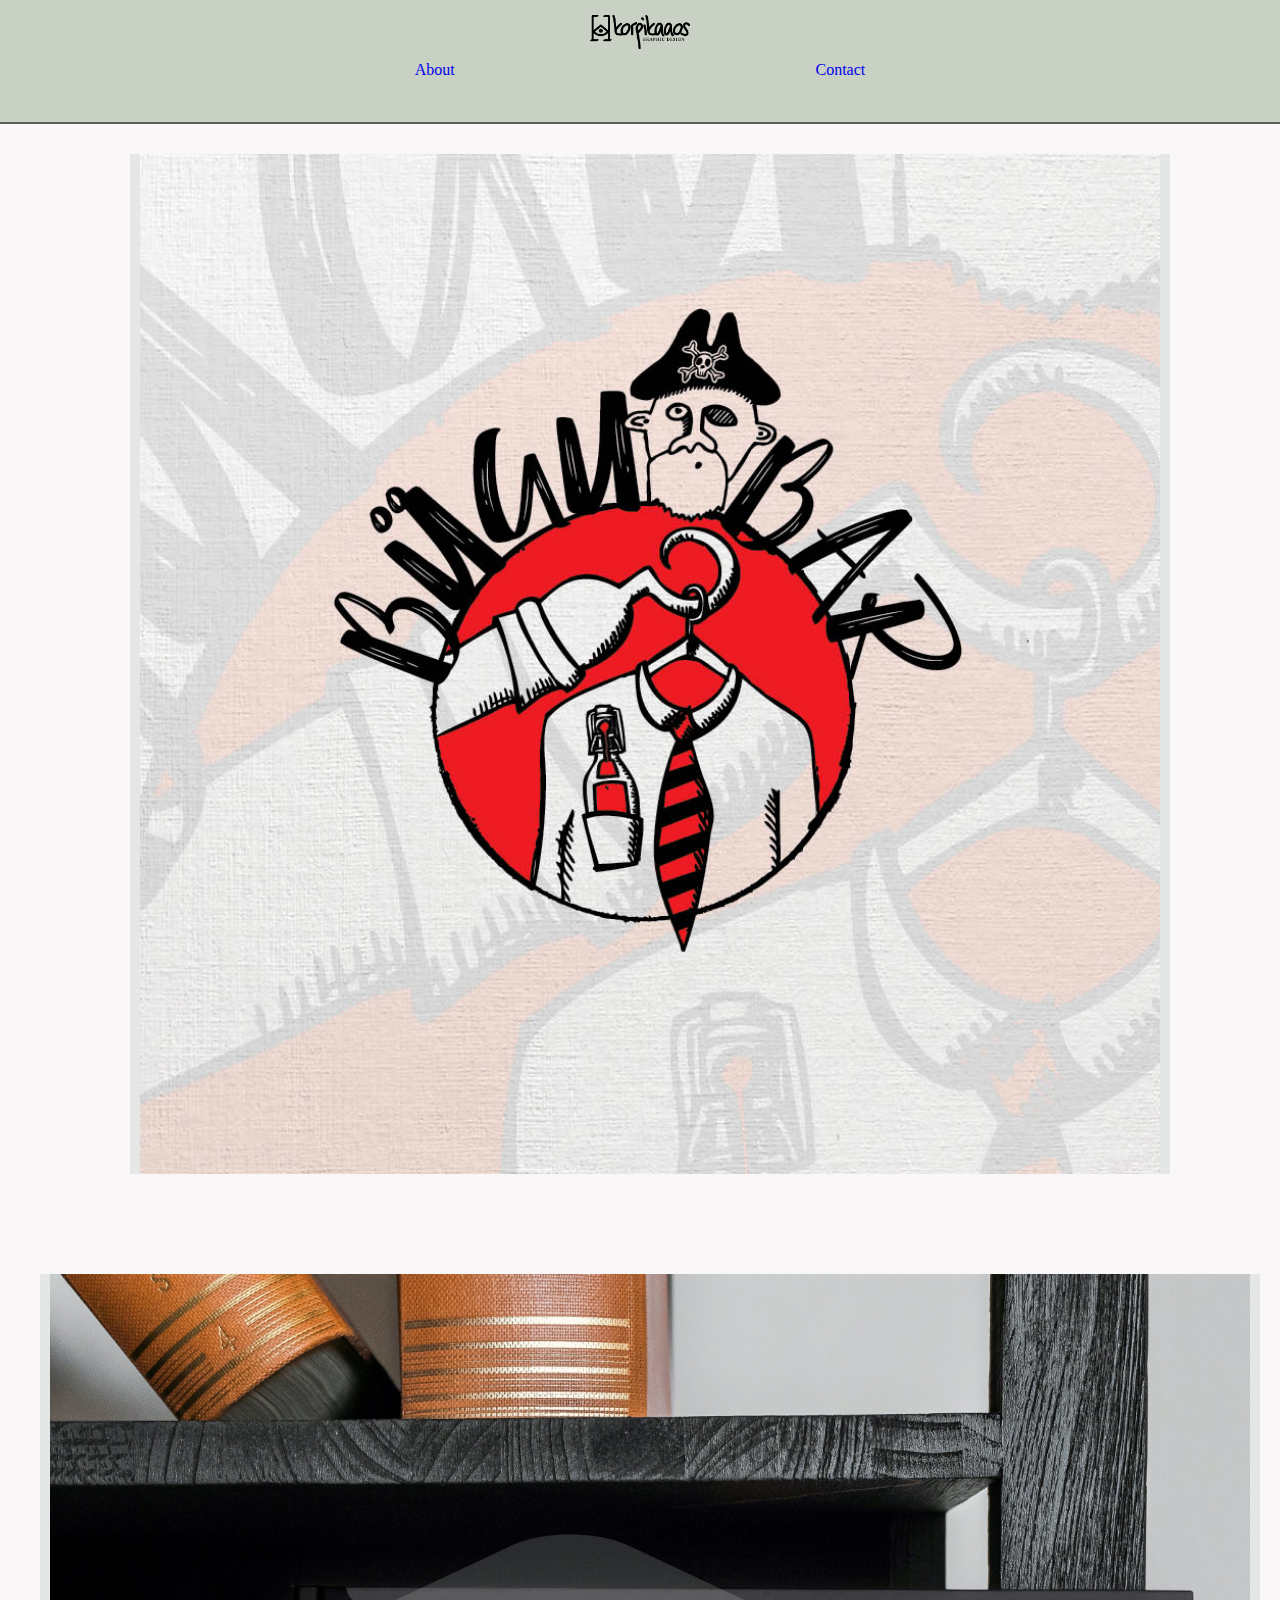
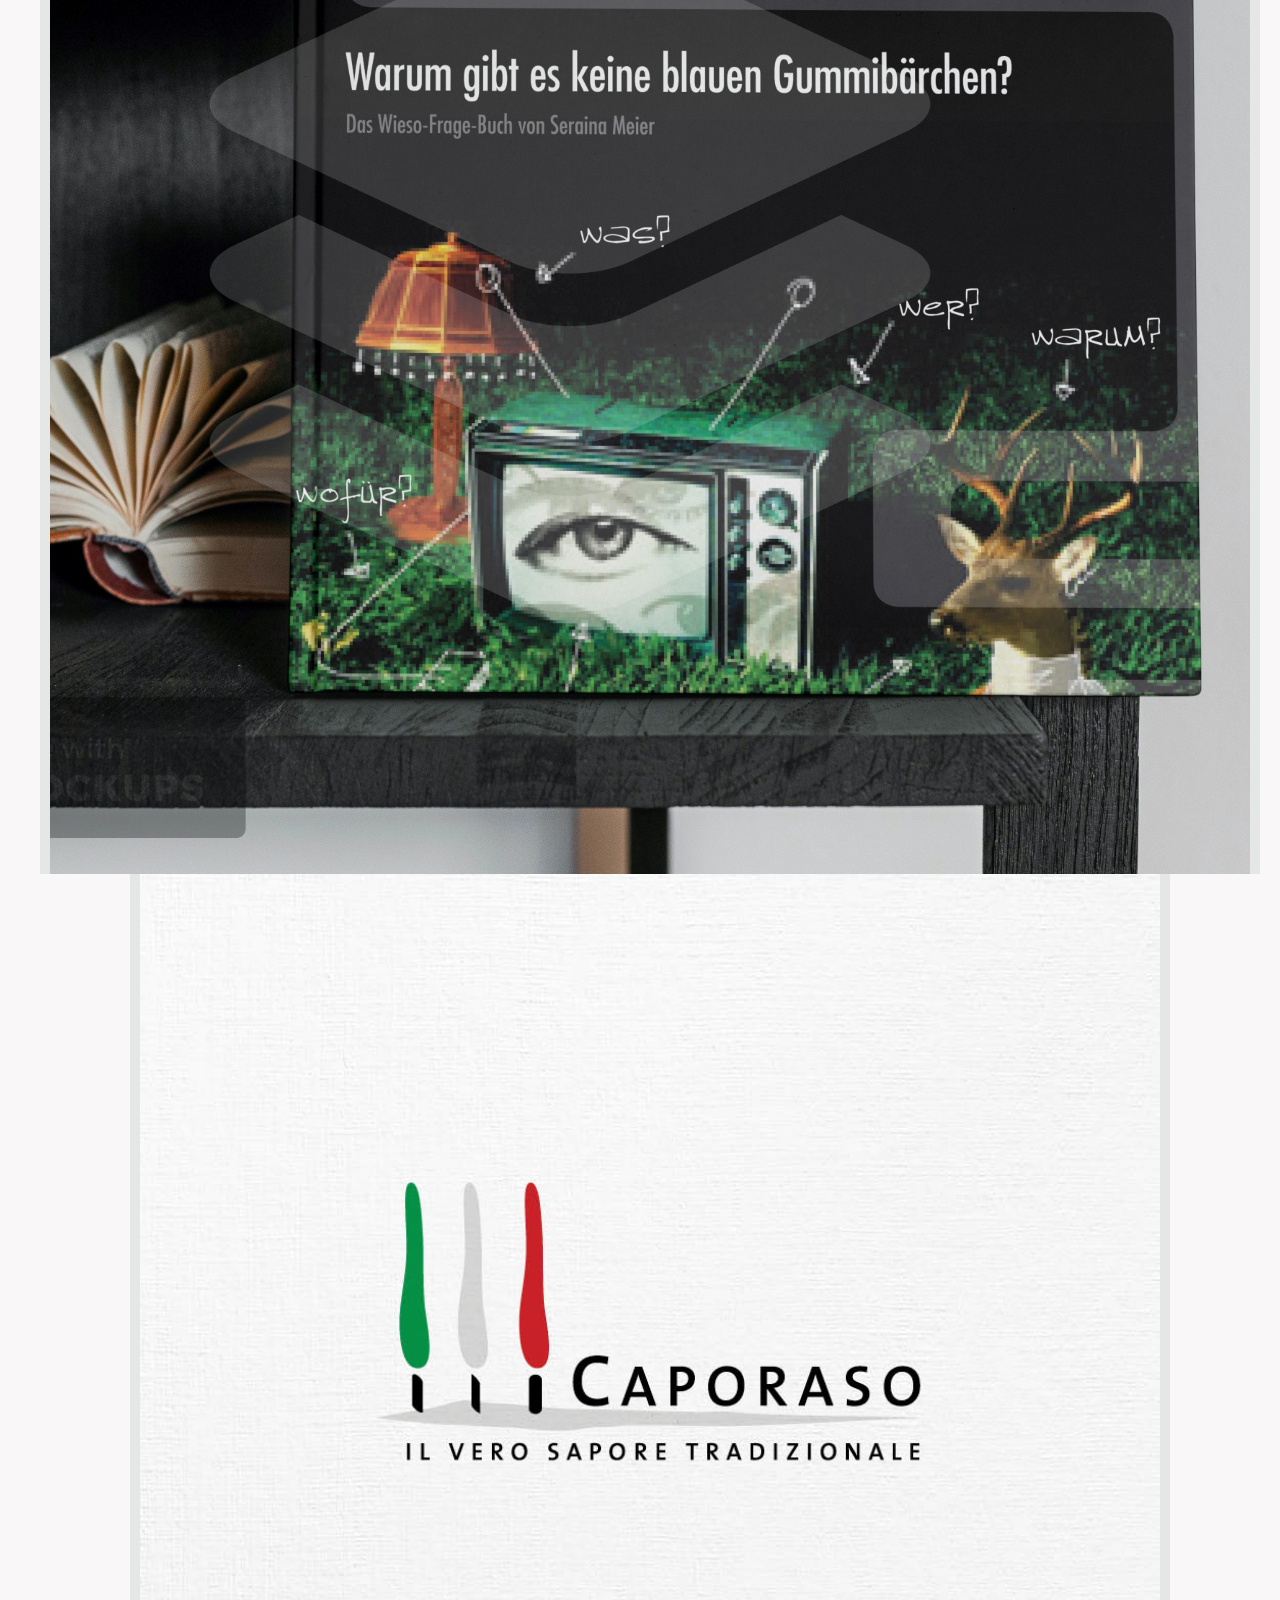
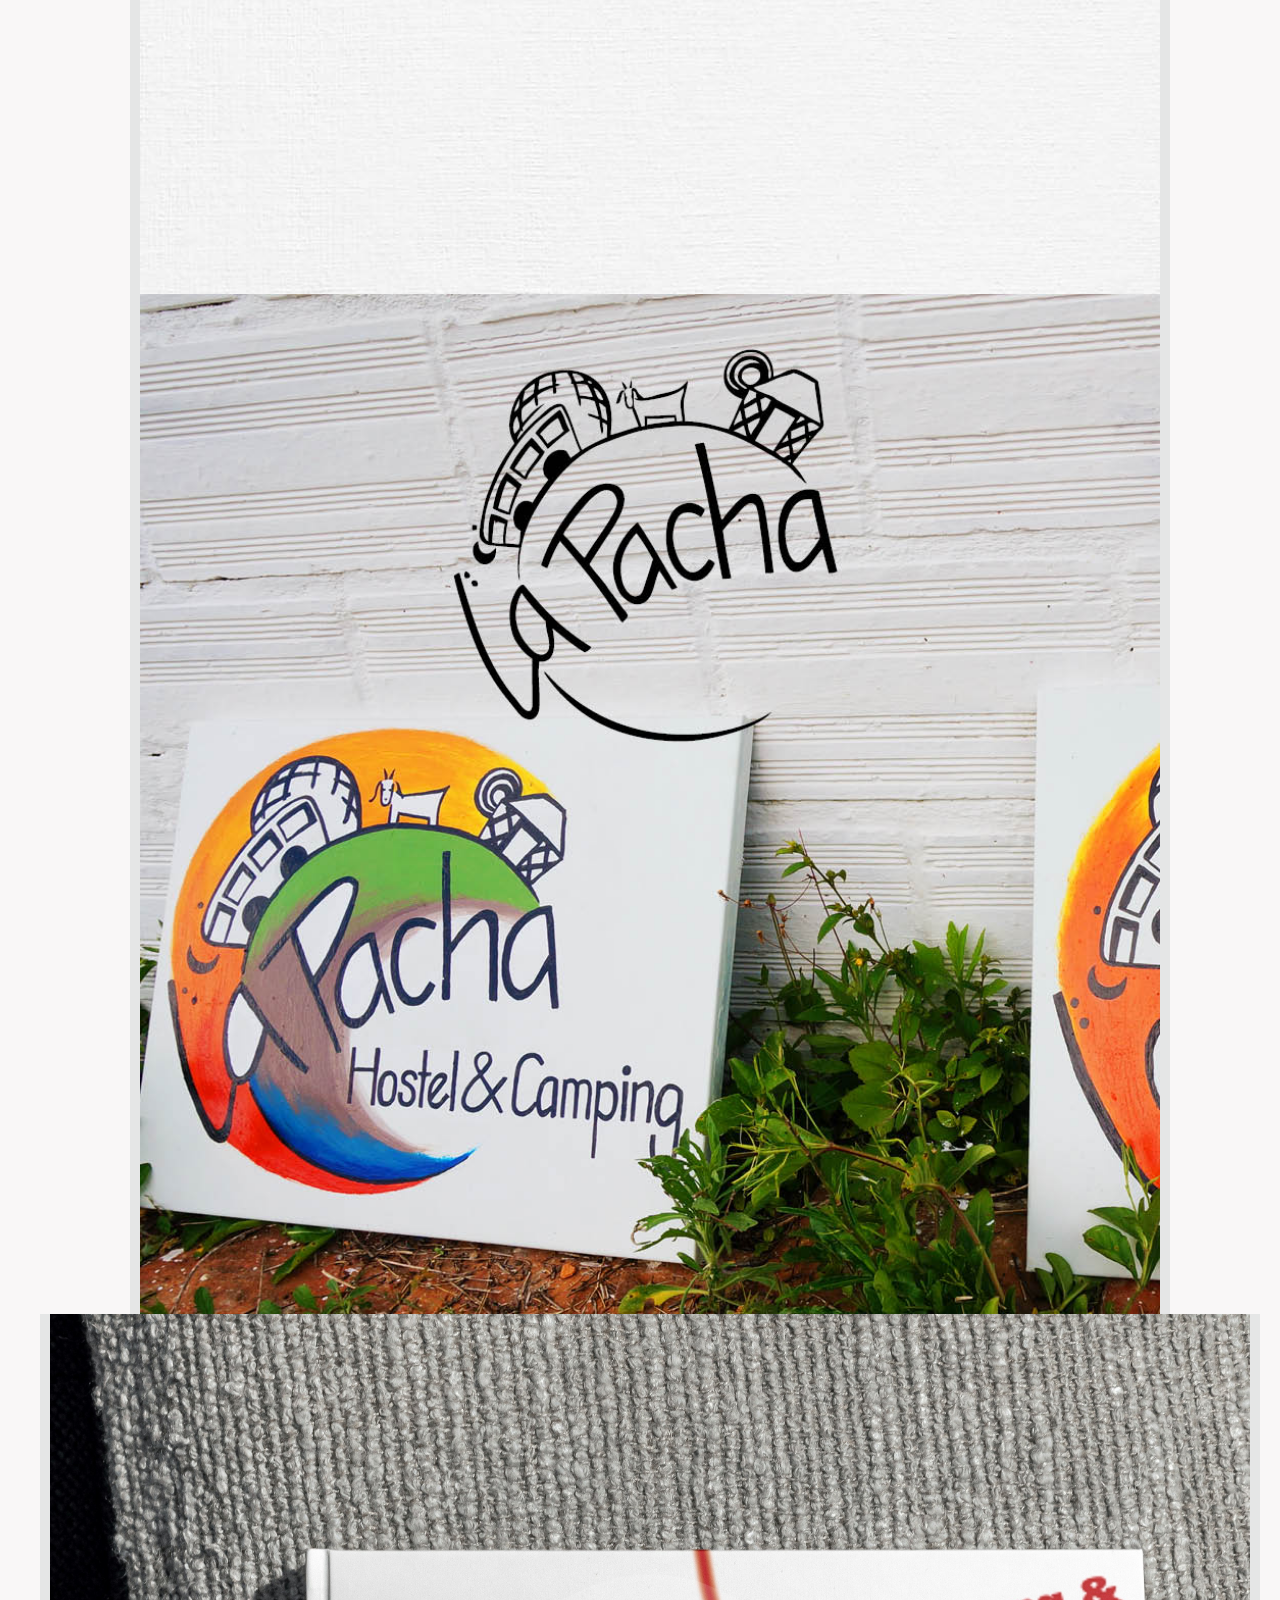
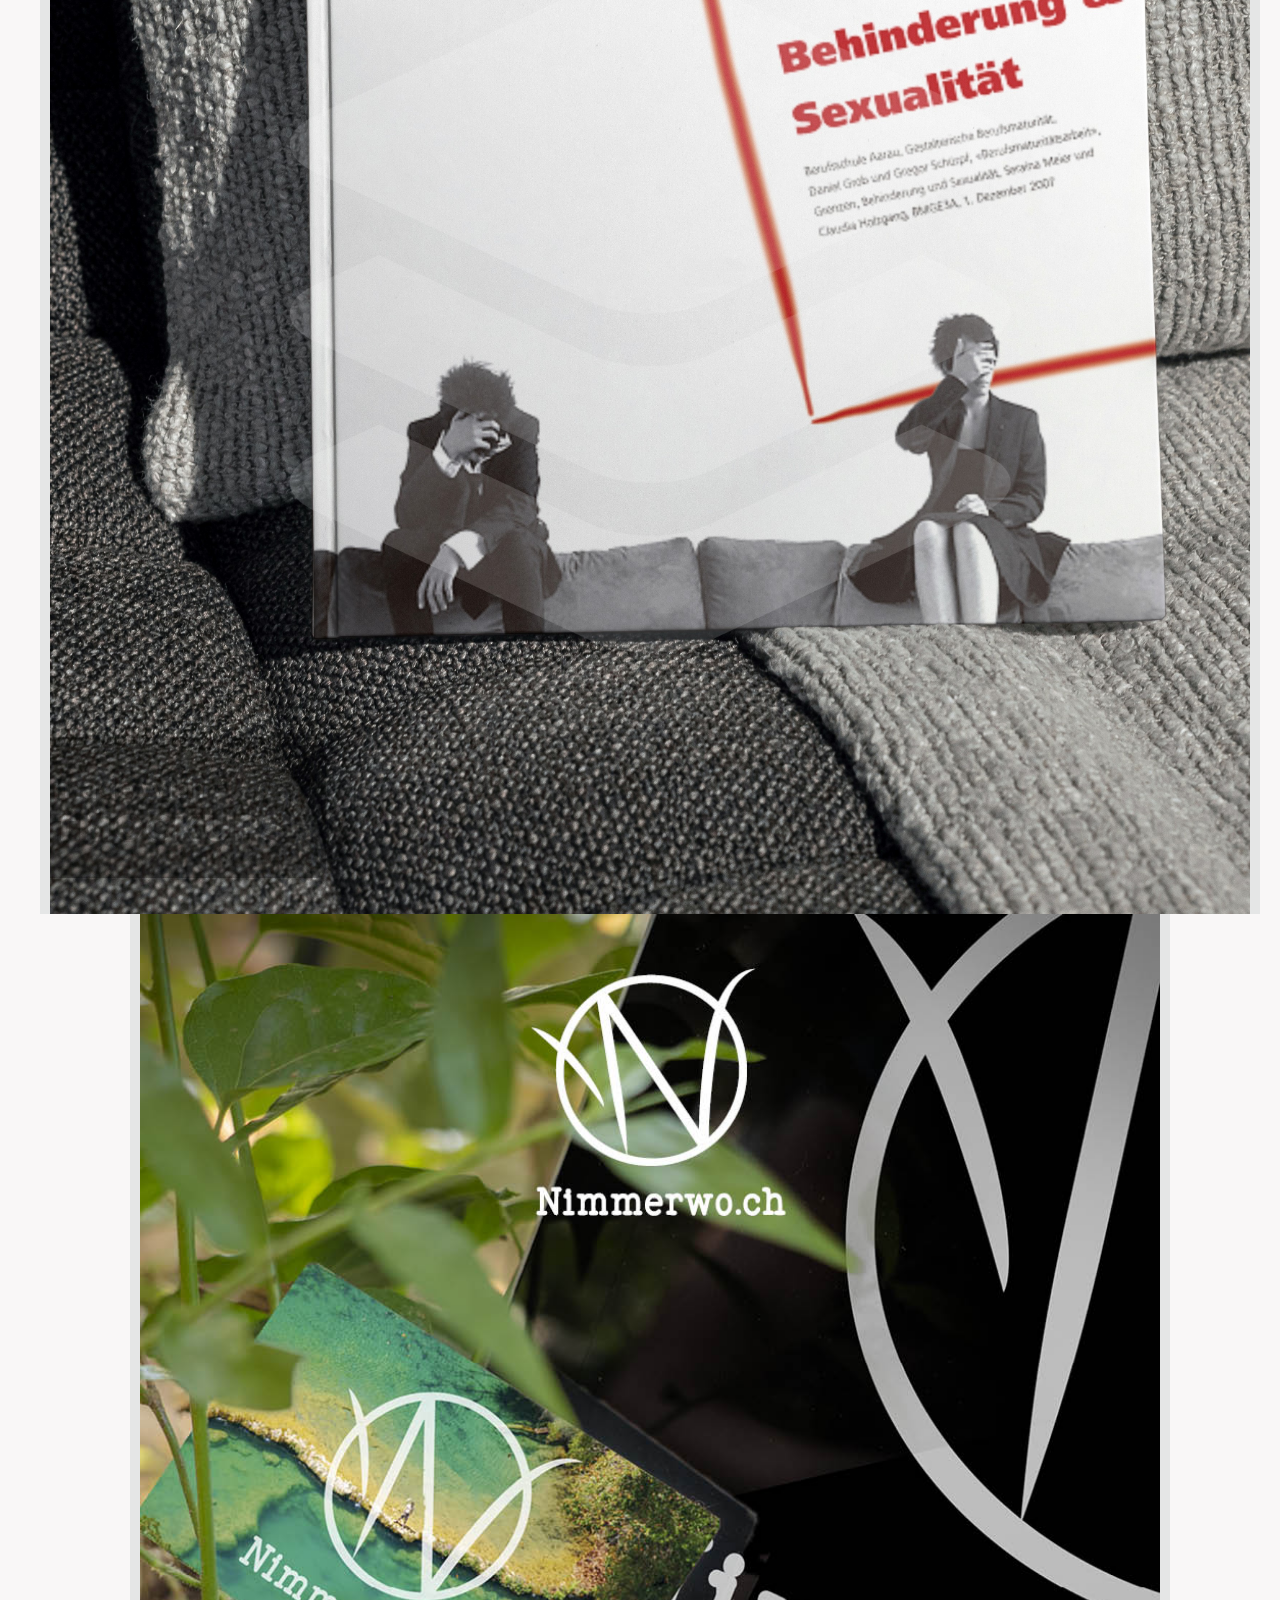
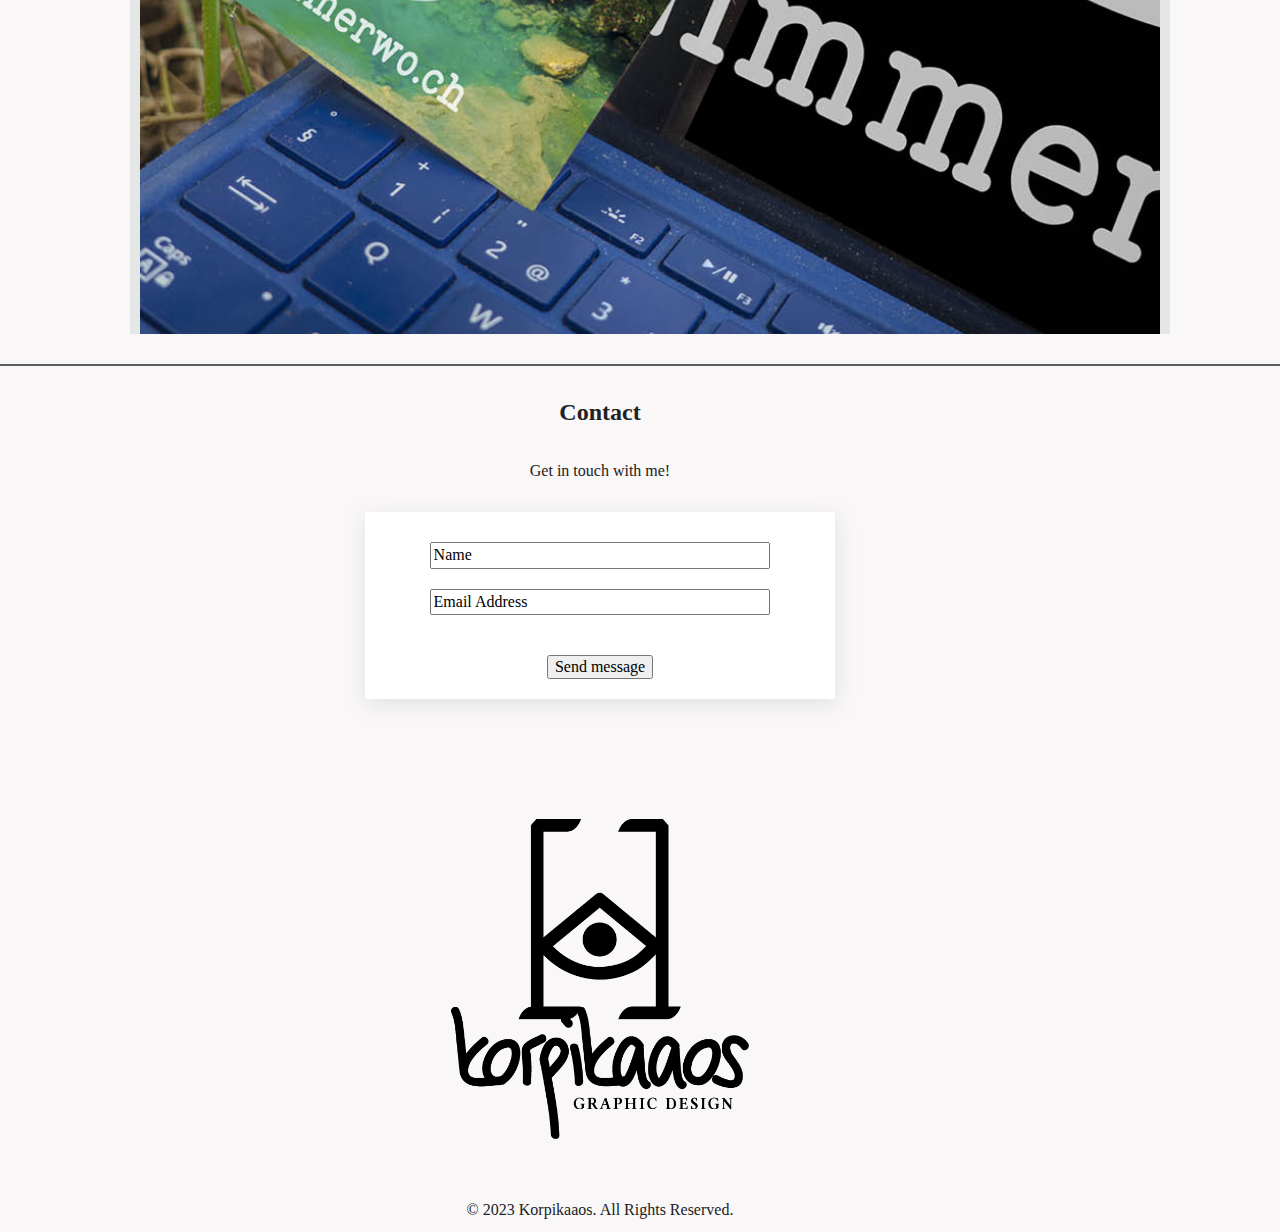
==== commit 6cbf7f50: "Minor changes to HTML & CSS" ====
--- a/index.html
+++ b/index.html
@@ -27,7 +27,7 @@
   <!-- Add your site or application content here -->
 
   <header>
-    <div class="container">
+    <div class="container nav">
       <a href="#"><img src="img/KK_wide.png" alt="Korpikaaos Logo"></a>
       <nav>
         <ul>
@@ -95,7 +95,7 @@
     <div class="divider"></div>
     <div class="container">
       <div class="contact-text">
-        <h2 id="contact">Contact</h2>
+        <h2>Contact</h2>
         <p>Get in touch with me!</p>
       </div>
       <div class="contact-form">
@@ -107,6 +107,7 @@
           <input type="button" value="Send message">
         </div>
       </div>
+      <a href="#"><img src="img/KK_square.png" alt="Korpikaaos Logo"></a>
       <div class="copyright">
         <p>© 2023 Korpikaaos. All Rights Reserved.</p>
       </div>
--- a/css/main.css
+++ b/css/main.css
@@ -90,23 +90,22 @@
 
 /* ===================== MOBILE STYLES ===================== */
 
-/* ------------------ BASE HEADER, FOOTER STYLES ------------------ */
-header,
-footer {
-  padding-top: 15px;
+
+/* ------------------ BASE SECTION, CONTAINER STYLES ------------------*/
+body {
+  background-color: #f9f7f7;
 }
 
 .divider {
   height: 2px;
   width: 100%;
   background-color: #5d5d5d;
-}
-
-/* ------------------ BASE SECTION, CONTAINER STYLES ------------------*/
+  margin: 30px 0;
+}
+
 .section {
   max-width: 100%;
   padding: 0;
-  margin: 10px 0;
   display: flex;
   justify-content: center;
   align-items: center;
@@ -123,11 +122,17 @@
 
 /* ------------------ HEADER ------------------*/
 header {
-  background-color: rgb(21, 62, 5);
+  padding-top: 15px;
+  background-color: rgba(21, 62, 5, 0.208);
+  max-width: 100%;
 }
 
 header img {
   max-width: 100px;
+}
+
+header .nav {
+  max-width: 100%;
 }
 
 header nav {
@@ -155,14 +160,15 @@
 
 /* ------------------ FOOTER ------------------*/
 footer {
-  background-color: rgb(21, 62, 5);
 }
 
 footer h2 {
+  margin: 0;
   text-align: center;
 }
 
 footer p {
+  margin: 30px 0;
   text-align: center;
 }
 
@@ -175,28 +181,38 @@
   justify-content: center;
   align-items: center;
   flex-flow: row wrap;
+  max-width: 450px;
+  padding: 20px 10px;
+  margin: 0 20px;
+  background-color: #ffffff;
+  box-shadow: 1px 5px 20px rgba(192, 192, 192, 0.402);
+}
+
+footer .input {
+  display: flex;
+  justify-content: center;
+  align-items: center;
+  flex-flow: row wrap;
+  box-sizing: border-box;
+  margin-bottom: 30px;
+}
+
+footer .input input {
+  margin:10px 0;
+  padding: 2px;
   width: 80%;
-  padding: 10px;
-  border: #0000006a solid 1px;
-  background-color: #ffffff;
-}
-
-footer .input {
-  padding: 10px o;
-  display: flex;
-  justify-content: center;
-  align-items: center;
-  flex-flow: row wrap;
-}
-
-footer .input input {
-  margin: 5px 50px;
 }
 
 footer .send-button {}
 
+footer img {
+  max-width: 40vw;
+  max-height: 25vw;
+  margin: 120px 0 30px 0;
+}
+
 footer .copyright p {
-  margin: 50px 0 10px 0;
+  margin-bottom:10px;
 }
 
 /* ------------------ MAIN SECTION ------------------*/
@@ -217,7 +233,9 @@
 
 main .project-description {}
 
-main #pj-one {}
+main #pj-one {
+  margin-bottom: 100px;
+}
 
 main #pj-two {}
 
@@ -310,9 +328,17 @@
    Modify as content requires.
    ========================================================================== */
 
-@media only screen and (min-width: 35em) {
-  /* Style adjustments for viewports that meet the condition */
-}
+@media only screen and (min-width: 768px) {
+  /* TABLET STYLES HERE */
+}
+
+
+@media only screen and (min-width: 1200px) {
+    /* DESKTOP STYLES HERE */
+
+}
+
+
 
 @media print,
 (-webkit-min-device-pixel-ratio: 1.25),
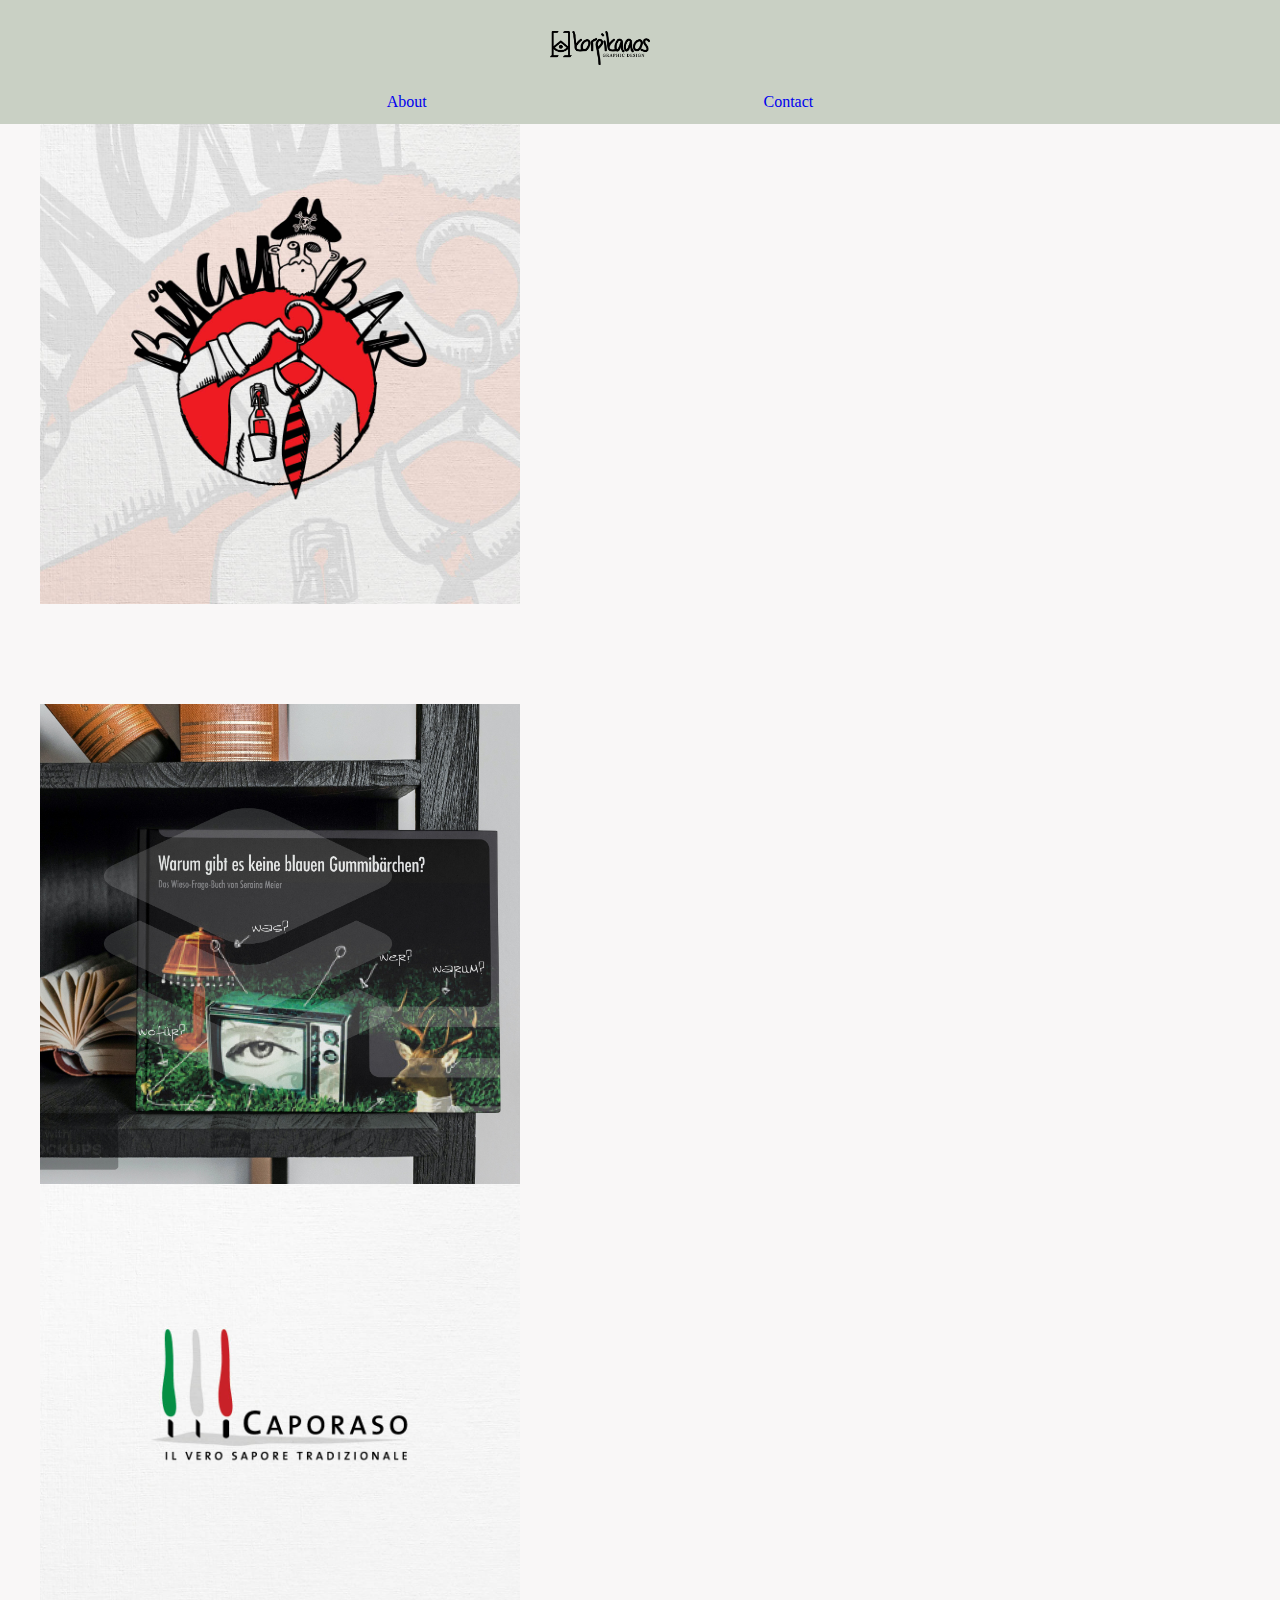
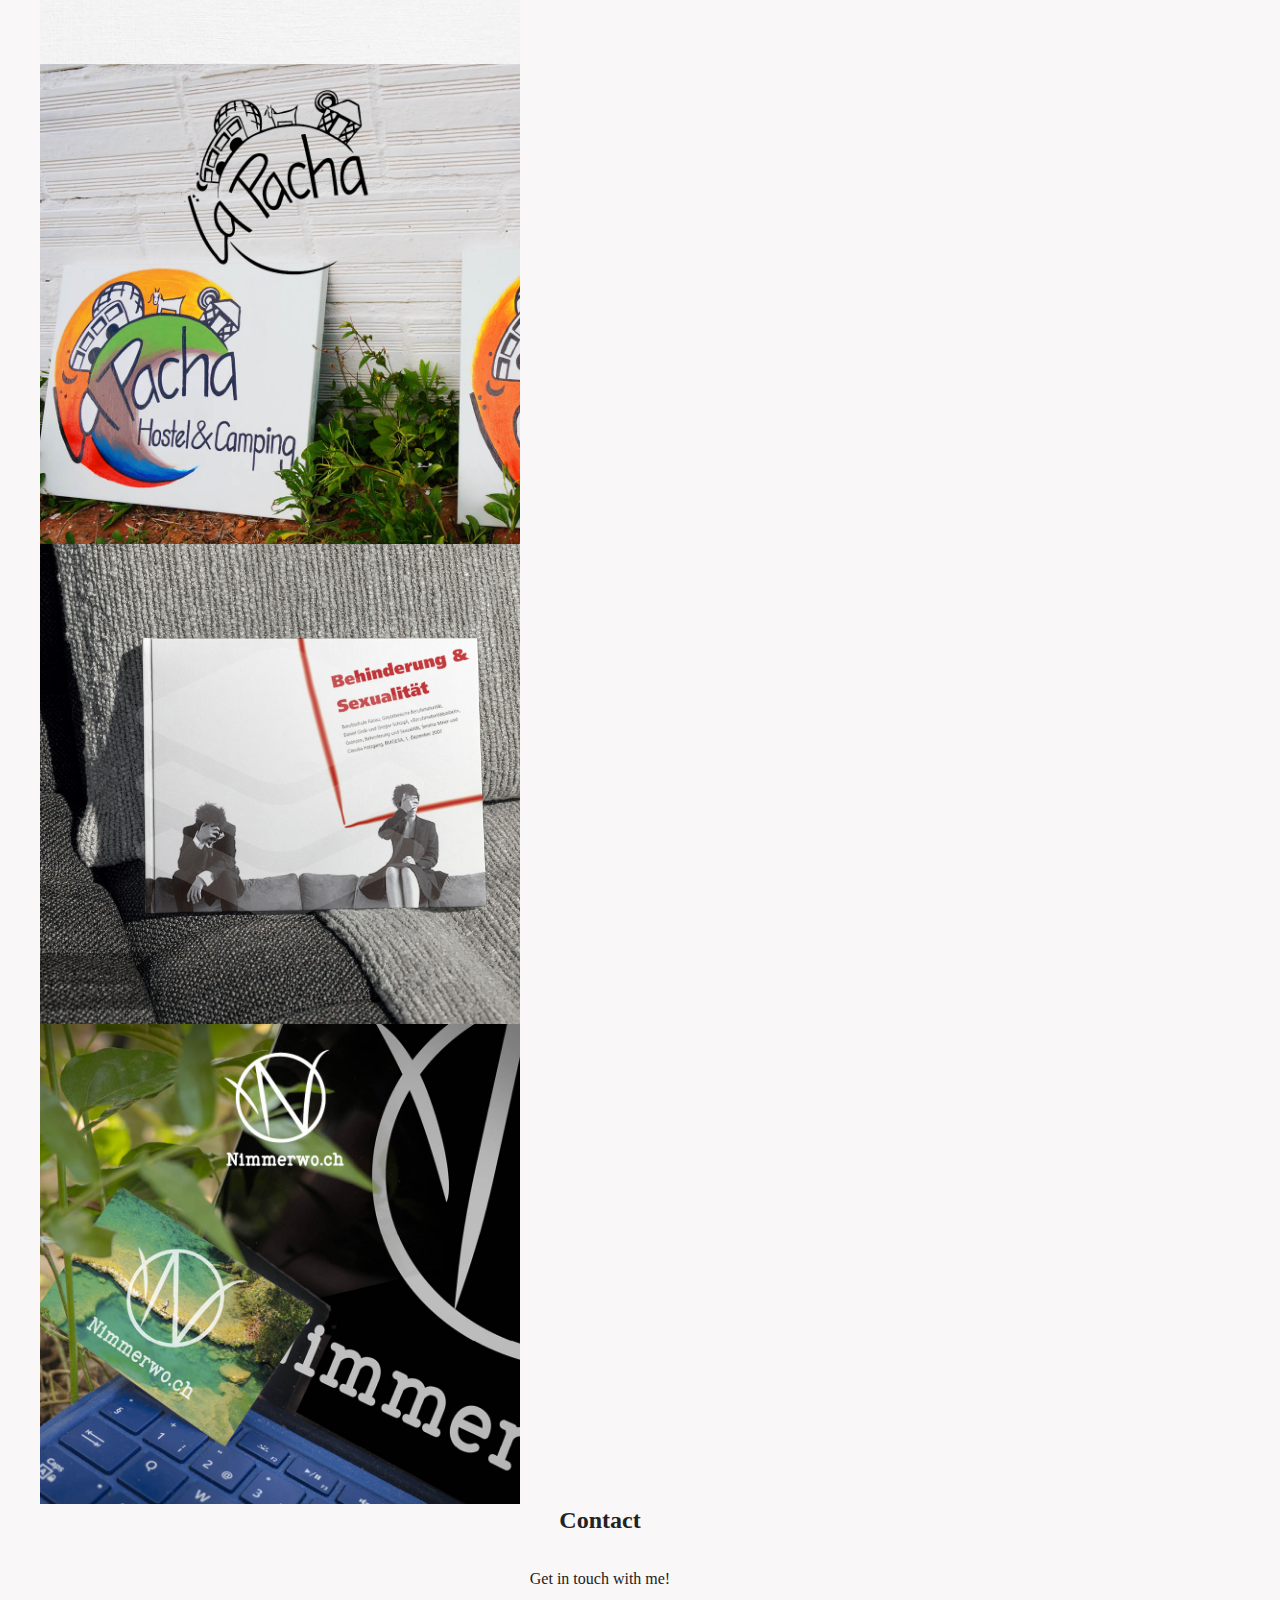
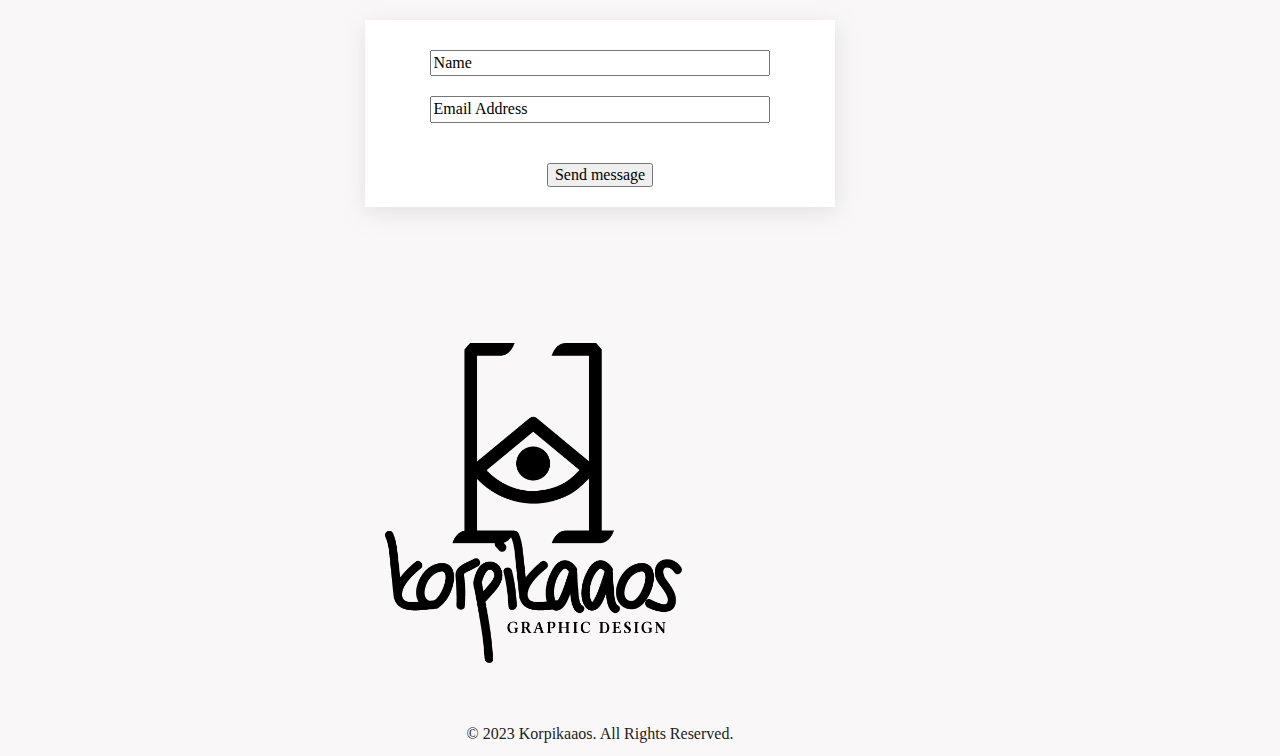
==== commit 61d5cb92: "Minor adjustments HTML" ====
--- a/index.html
+++ b/index.html
@@ -27,16 +27,17 @@
   <!-- Add your site or application content here -->
 
   <header>
-    <div class="container nav">
-      <a href="#"><img src="img/KK_wide.png" alt="Korpikaaos Logo"></a>
+    <div class="container">
+      <figure>
+        <a href="#"><img src="img/KK_wide.png" alt="Korpikaaos Logo"></a>
+      </figure>
       <nav>
         <ul>
-          <li><a href="about/index.html">About</a></li>
-          <li><a href="#contact">Contact</a></li>
+          <li><a href="about/index.html" rel="noopener">About</a></li>
+          <li><a href="#contact" rel="noopener">Contact</a></li>
         </ul>
       </nav>
     </div>
-    <div class="divider"></div>
   </header>
 
   <main>
@@ -44,72 +45,76 @@
       <div class="container">
         <!-- Invisible Header H1 
         <h1>Korpikaaos Graphic Design</h1> -->
+        <div class="project-items">
+          <!-- Project 1 -->
+          <a href="pj-name1/index.html">
+            <div class="project" id="pj-one">
+              <img src="img/bügubar-logo.jpg" alt="Bügu Bar Logo">
+            </div>
+          </a>
 
-        <!-- Project 1 -->
-        <a href="pj-name1/index.html">
-          <div class="project" id="pj-one">
-            <img src="img/bügubar-logo.jpg" alt="Bügu Bar Logo">
-          </div>
-        </a>
+          <!-- Project 2 -->
+          <a href="pj-name2/index.html">
+            <div class="project" id="pj-two">
+              <img src="img/gummibaer.jpg" alt="Gummibärchen Buch">
+            </div>
+          </a>
 
-        <!-- Project 2 -->
-        <a href="pj-name2/index.html">
-          <div class="project" id="pj-two">
-            <img src="img/gummibaer.jpg" alt="Gummibärchen Buch">
-          </div>
-        </a>
+          <!-- Project 3 -->
+          <a href="pj-name3/index.html">
+            <div class="project" id="pj-three">
+              <img src="img/caporaso-logo.jpg" alt="Caporaso Logo">
+            </div>
+          </a>
 
-        <!-- Project 3 -->
-        <a href="pj-name3/index.html">
-          <div class="project" id="pj-three">
-            <img src="img/caporaso-logo.jpg" alt="Caporaso Logo">
-          </div>
-        </a>
+          <!-- Project 4 -->
+          <a href="pj-name4/index.html">
+            <div class="project" id="pj-four">
+              <img src="img/lapacha.jpg" alt="La Pacha Logo Design">
+            </div>
+          </a>
 
-        <!-- Project 4 -->
-        <a href="pj-name4/index.html">
-          <div class="project" id="pj-four">
-            <img src="img/lapacha.jpg" alt="La Pacha Logo Design">
-          </div>
-        </a>
+          <!-- Project 5 -->
+          <a href="pj-name5/index.html">
+            <div class="project" id="pj-five">
+              <img src="img/book-design.jpg" alt="Book Design Behinderung und Sexualität">
+            </div>
+          </a>
 
-        <!-- Project 5 -->
-        <a href="pj-name5/index.html">
-          <div class="project" id="pj-five">
-            <img src="img/book-design.jpg" alt="Book Design Behinderung und Sexualität">
-          </div>
-        </a>
-
-        <!-- Project 6 -->
-        <a href="pj-name6/index.html">
-          <div class="project" id="pj-six">
-            <img src="img/nimmerwo.jpg" alt="Nimmerwo Logo Design">
-          </div>
-        </a>
+          <!-- Project 6 -->
+          <a href="pj-name6/index.html">
+            <div class="project" id="pj-six">
+              <img src="img/nimmerwo.jpg" alt="Nimmerwo Logo Design">
+            </div>
+          </a>
+        </div>
       </div>
 
     </section>
   </main>
 
   <footer>
-    <div class="divider"></div>
     <div class="container">
-      <div class="contact-text">
-        <h2>Contact</h2>
-        <p>Get in touch with me!</p>
-      </div>
-      <div class="contact-form">
-        <div class="input">
-          <input type="text" name="name" value="Name">
-          <input type="text" name="name" value="Email Address">
+      <div class="footer-content">
+        <div class="contact-text">
+          <h2>Contact</h2>
+          <p>Get in touch with me!</p>
         </div>
-        <div class="send-button">
-          <input type="button" value="Send message">
+        <div class="contact-form">
+          <div class="input">
+            <input type="text" name="name" value="Name">
+            <input type="text" name="name" value="Email Address">
+          </div>
+          <div class="send-button">
+            <input type="button" value="Send message">
+          </div>
         </div>
-      </div>
-      <a href="#"><img src="img/KK_square.png" alt="Korpikaaos Logo"></a>
-      <div class="copyright">
-        <p>© 2023 Korpikaaos. All Rights Reserved.</p>
+        <figure>
+          <a href="#"><img src="img/KK_square.png" alt="Korpikaaos Logo"></a>
+        </figure>
+        <div class="copyright">
+          <p>© 2023 Korpikaaos. All Rights Reserved.</p>
+        </div>
       </div>
     </div>
   </footer>
--- a/css/main.css
+++ b/css/main.css
@@ -96,13 +96,6 @@
   background-color: #f9f7f7;
 }
 
-.divider {
-  height: 2px;
-  width: 100%;
-  background-color: #5d5d5d;
-  margin: 30px 0;
-}
-
 .section {
   max-width: 100%;
   padding: 0;
@@ -159,8 +152,7 @@
 }
 
 /* ------------------ FOOTER ------------------*/
-footer {
-}
+footer {}
 
 footer h2 {
   margin: 0;
@@ -198,7 +190,7 @@
 }
 
 footer .input input {
-  margin:10px 0;
+  margin: 10px 0;
   padding: 2px;
   width: 80%;
 }
@@ -212,7 +204,7 @@
 }
 
 footer .copyright p {
-  margin-bottom:10px;
+  margin-bottom: 10px;
 }
 
 /* ------------------ MAIN SECTION ------------------*/
@@ -330,11 +322,21 @@
 
 @media only screen and (min-width: 768px) {
   /* TABLET STYLES HERE */
-}
-
+
+  main .container {
+    flex-flow: row wrap;
+
+  }
+
+  main .project {
+    width: 40%;
+    padding: 0;
+  }
+
+}
 
 @media only screen and (min-width: 1200px) {
-    /* DESKTOP STYLES HERE */
+  /* DESKTOP STYLES HERE */
 
 }
 
